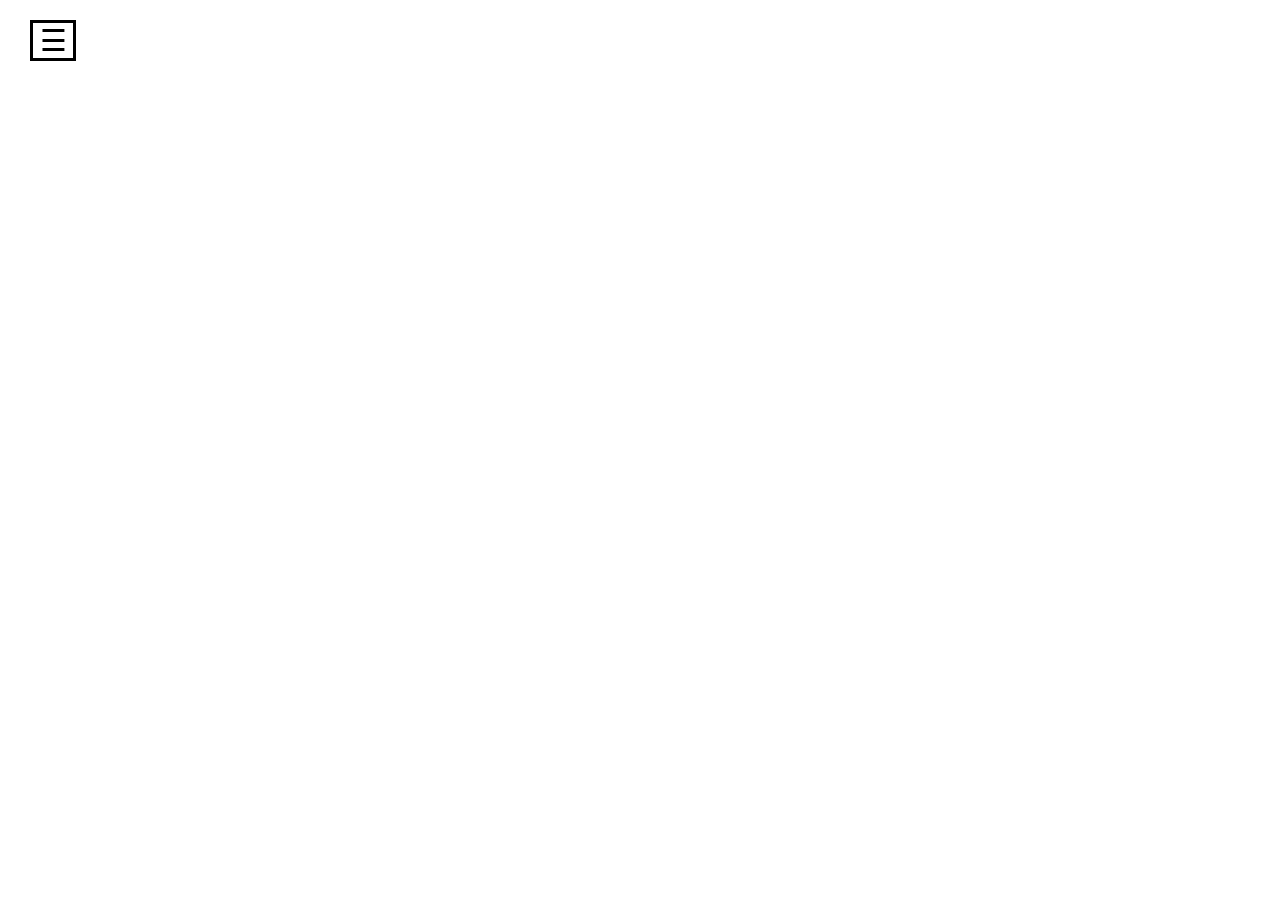
==== index.html @ 1a6fad9c "iconos en index" ====
<!DOCTYPE html>
<html lang="es">
  <head>
    <meta charset="UTF-8">
    <title>Empresa</title> </head>
    <link rel="stylesheet" href="main.css">
  <body>
      
    <div id="sidebar">
      <div class="toggle-btn">
        <span>&#9776</span>
      </div>
      <ul class="menu">
        <li>
          <img src="icons/compania.png" alt="Logo Fazt" class="logo" width="100px" height="100px">
        </li>
        <li class="sub_menu"><img src="icons/hogar.png" class="icon" alt="blog(index)" width="20px" height="20px"><a href="index.html" class="link"> Home</a></li>
        <li class="sub_menu"><img src="icons/acerca-de.png" class="icon" alt="Logo Fazt" width="20px" height="20px"><a class="link"> About</a></li>
        <li class="sub_menu"><img src="icons/atencion-al-cliente.png" class="icon" alt="Logo Fazt" width="20px" height="20px"><a class="link"> Contact</a></li>
        <li class="sub_menu"><img src="icons/paquete.png" class="icon" alt="Logo Fazt" width="20px" height="20px"><a class="link"> Productos</a></li>
      </ul>
    </div>

    <script src="main.js"></script>
  </body>
</html>
---- main.css ----
* {
  margin: 0px;
  padding: 0px;
  text-decoration: none;

}

#sidebar {
  position: fixed;
  width: 200px;
  height: 100%;
  background: #151719;
  left: -200px;
  transition: all 500ms linear;
}

#sidebar.active {
  left: 0px;
}

#sidebar ul li {
  color: rgba(230, 230, 230, .9);
  list-style: none;
  padding: 15px 10px;
  border-bottom: 1px solid rgba(100, 100, 100, .3);
  text-align: center;
}

.logo {
  border-radius: 50%;
  display: block;
  margin: 0 auto; 
}

#sidebar .toggle-btn {
  position: absolute;
  left: 230px;
  top: 20px;
  cursor: pointer;
}

#sidebar .toggle-btn span {
  display: block;
  width: 40px;
  text-align: center;
  font-size: 30px;
  border: 3px solid #000;
}

.icon{
  position: relative;
  top: 4px;
}

.sub_menu{
  list-style: none;
}

.link{
  text-decoration: none;
  padding: 10px;
  position: relative;
}

.link:after{
  content: "";
  width: 0;
  height: 4px;
  background-color: rgb(7, 47, 226);
  position: absolute;
  bottom: 0;
  right: 50%;
  transition: all .5s;
  will-change: width;
}

.link:hover:after{
  width: 100%;
  right: 0;
}

a:visited {
  color: inherit;
}
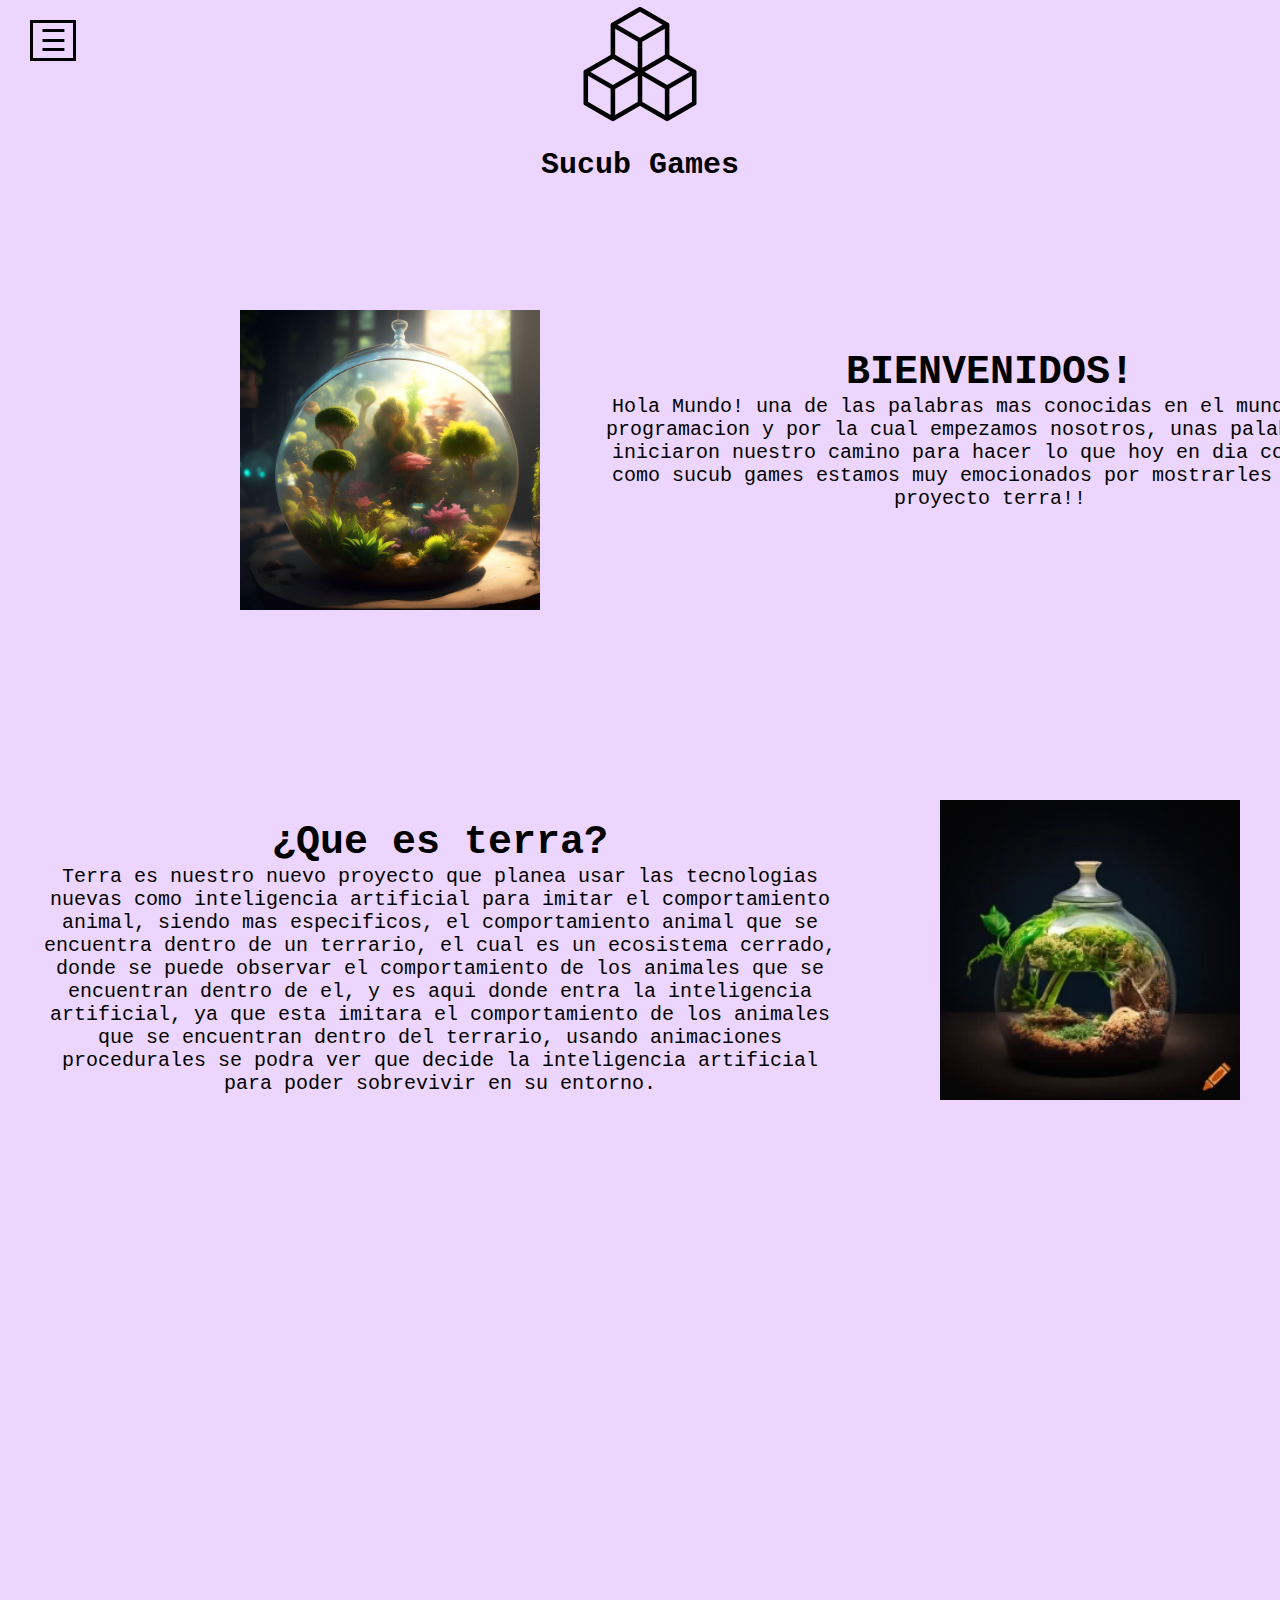
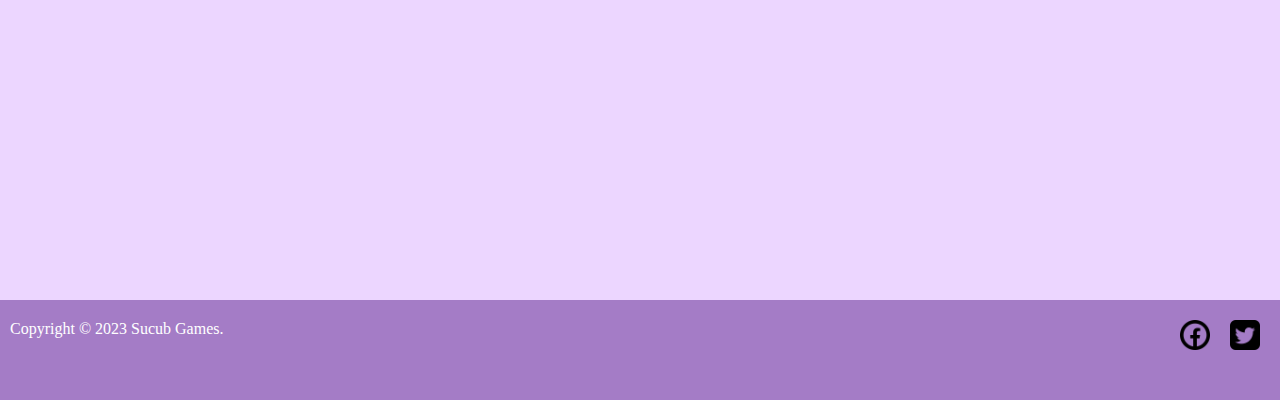
==== commit e2e268cc: "Se han agregado mas imagenes y tambien se empezo la pagina de inicio, aun falta poner mas" ====
--- a/index.html
+++ b/index.html
@@ -2,24 +2,73 @@
 <html lang="es">
   <head>
     <meta charset="UTF-8">
-    <title>Empresa</title> </head>
+	  <link rel="shortcut icon" href="Imagenes/Logo1.png">
+	  <title>Home - Sukub Games</title>
+	  <meta name="viewport" content="width=device-width, initial-scale=1.0">
     <link rel="stylesheet" href="main.css">
   <body>
-      
+
     <div id="sidebar">
       <div class="toggle-btn">
         <span>&#9776</span>
       </div>
       <ul class="menu">
         <li>
-          <img src="icons/compania.png" alt="Logo Fazt" class="logo" width="100px" height="100px">
+          <img src="icons/compania.png" alt="Logo empresa" class="logo" width="100px" height="100px">
         </li>
-        <li class="sub_menu"><img src="icons/hogar.png" class="icon" alt="blog(index)" width="20px" height="20px"><a href="index.html" class="link"> Home</a></li>
-        <li class="sub_menu"><img src="icons/acerca-de.png" class="icon" alt="Logo Fazt" width="20px" height="20px"><a class="link"> About</a></li>
-        <li class="sub_menu"><img src="icons/atencion-al-cliente.png" class="icon" alt="Logo Fazt" width="20px" height="20px"><a class="link"> Contact</a></li>
-        <li class="sub_menu"><img src="icons/paquete.png" class="icon" alt="Logo Fazt" width="20px" height="20px"><a class="link"> Productos</a></li>
+        <li class="sub_menu"><img src="icons/hogar.png" class="icon" alt="Home" width="20px" height="20px"><a href="index.html" class="link"> Home</a></li>
+        <li class="sub_menu"><img src="icons/acerca-de.png" class="icon" alt="about" width="20px" height="20px"><a href="About/About.html" class="link"> About</a></li>
+        <li class="sub_menu"><img src="icons/atencion-al-cliente.png" class="contact" alt="Logo Fazt" width="20px" height="20px"><a class="link"> Contact</a></li>
+        <li class="sub_menu"><img src="icons/paquete.png" class="icon" alt="products" width="20px" height="20px"><a class="link"> Productos</a></li>
       </ul>
     </div>
+
+    <header>
+      <div class = "logo">
+        <img src = "Imagenes/Logo1.png" alt = "Logo" class="Logo">
+      </div>
+  
+      <div class="Text-Logo">
+        <h1 class="text-L">Sucub Games</h1>
+      </div>	
+    </header> 
+
+    <div id="contenido" class="contenido fade-in">    
+      <div id="contenedor" class="contenedor">
+        <img src="Imagenes/foto-game-terra.jpg" alt="game image" class="game-image">
+        <div id="texto-terra">
+          <h1>BIENVENIDOS!</h1>
+          <p>Hola Mundo! una de las palabras mas conocidas en el mundo de la programacion y por la cual empezamos nosotros,
+            unas palabras que iniciaron nuestro camino para hacer lo que hoy en dia conocemos como sucub games
+            estamos muy emocionados por mostrarles nuestro proyecto terra!!</p>
+        </div>
+
+        <img src="Imagenes/terrario animal.png" alt="animal image" class="game-image" id="animal-image">
+
+        <div id="texto-animal">
+            <h1>¿Que es terra?</h1>
+            <p>Terra es nuestro nuevo proyecto que planea usar las tecnologias nuevas como inteligencia artificial para 
+              imitar el comportamiento animal, siendo mas especificos, el comportamiento animal que se encuentra dentro de un terrario,
+              el cual es un ecosistema cerrado, donde se puede observar el comportamiento de los animales que se encuentran dentro de el,
+              y es aqui donde entra la inteligencia artificial, ya que esta imitara el comportamiento de los animales que se encuentran dentro del terrario,
+              usando animaciones procedurales se podra ver que decide la inteligencia artificial para poder sobrevivir en su entorno.
+            </p>
+        </div>
+      
+      </div>
+    </div>
+
+    <footer>
+      <div class="Copy">
+        <p class="Copy-text">Copyright © 2023 Sucub Games.</p>
+      </div>
+  
+      <div class="redes">
+        <a href="https://es-la.facebook.com/" target="_blank"><img src="Imagenes/facebook.png" class="img-redes"></a>
+        <a href="https://twitter.com/" target="_blank"><img src="Imagenes/twitter.png" class="img-redes"></a>
+      </div>
+  
+    </footer>
 
     <script src="main.js"></script>
   </body>
--- a/main.css
+++ b/main.css
@@ -3,6 +3,10 @@
   padding: 0px;
   text-decoration: none;
 
+}
+
+header {
+  background-color: rgb(236, 214, 255);
 }
 
 #sidebar {
@@ -12,6 +16,7 @@
   background: #151719;
   left: -200px;
   transition: all 500ms linear;
+  z-index: 9999;
 }
 
 #sidebar.active {
@@ -66,7 +71,7 @@
   content: "";
   width: 0;
   height: 4px;
-  background-color: rgb(7, 47, 226);
+  background-color: rgb(168, 98, 233);
   position: absolute;
   bottom: 0;
   right: 50%;
@@ -81,4 +86,129 @@
 
 a:visited {
   color: inherit;
-}+}
+
+
+/*==========================================Contenido===================================================*/
+
+#contenido {
+  background-color: rgb(236, 214, 255);
+  font-family: 'Courier New', Courier, monospace;
+  margin: 0;
+  padding: 0;
+}
+
+
+#contenido {
+  display: flex;
+  justify-content: center;
+  height: 200vh;
+  text-align: center;
+}
+header {
+  height: 100px;
+}
+/*====================================logo y texto====================================================== */
+
+
+.Logo{
+  width: 10%;
+  height: auto;
+  justify-content: center;
+}
+.logo{
+  display: flex;
+  justify-content: center;
+  align-items: center;
+}
+.Text-Logo{
+  margin: 20px;
+
+}
+.text-L{
+  font-family: 'Courier New', Courier, monospace;
+  font-size: 30px;
+  text-align: center;
+}
+.about{
+  margin: 20px;
+}
+.text{
+  font-size: 20px;
+  text-align: center;
+  font-family: 'Courier New', Courier, monospace;
+  
+}
+
+/*====================================game image====================================================== */
+
+.game-image{
+  height: 300px;
+}
+
+#animal-image{
+  position: absolute;
+  top: 50%; /* Mueve la imagen hacia abajo en un 50% de la altura del contenedor */
+  left: 0; /* Coloca la imagen en la posición más a la izquierda del contenedor */
+  transform: translate(500px,500px); /* Alinea verticalmente la imagen */
+}
+.contenedor {
+  position: relative;
+  height: 400px; /* Ajusta la altura según tus necesidades */
+  width: 400px; /* Ajusta el ancho según tus necesidades */
+  margin: 0; /* Elimina los márgenes */
+  padding: 0; /* Elimina el relleno */
+}
+
+.contenedor img {
+  display: flex;
+  position: absolute;
+  top: 50%; /* Mueve la imagen hacia abajo en un 50% de la altura del contenedor */
+  left: 0; /* Coloca la imagen en la posición más a la izquierda del contenedor */
+  transform: translate(-200px,10px); /* Alinea verticalmente la imagen */
+}
+
+/*====================================text terra====================================================== */
+
+#texto-terra{
+  font-family: 'Courier New', Courier, monospace;
+  font-size: 20px;
+  transform: translate(150px,250px); 
+  margin: 0px;
+  width: 800px;
+}
+
+#texto-animal{
+  width: 800px;
+  font-family: 'Courier New', Courier, monospace;
+  font-size: 20px;
+  transform: translate(-400px,560px); 
+}
+
+
+/*====================================footer====================================================== */
+
+footer{
+  height: 10vh;
+  background-color: rgb(164, 124, 198);
+  color: #fff;
+  display: flex;
+  justify-content: space-between;
+  padding-left: auto;
+  padding-top: 10px;
+  padding-right: 10px;
+}
+.Copy{
+  display: flex;
+  margin: 10px;
+}
+
+.redes{
+  display: flex;
+
+}
+.img-redes{
+  width: 30px;
+  height: auto;
+  margin: 10px;
+}
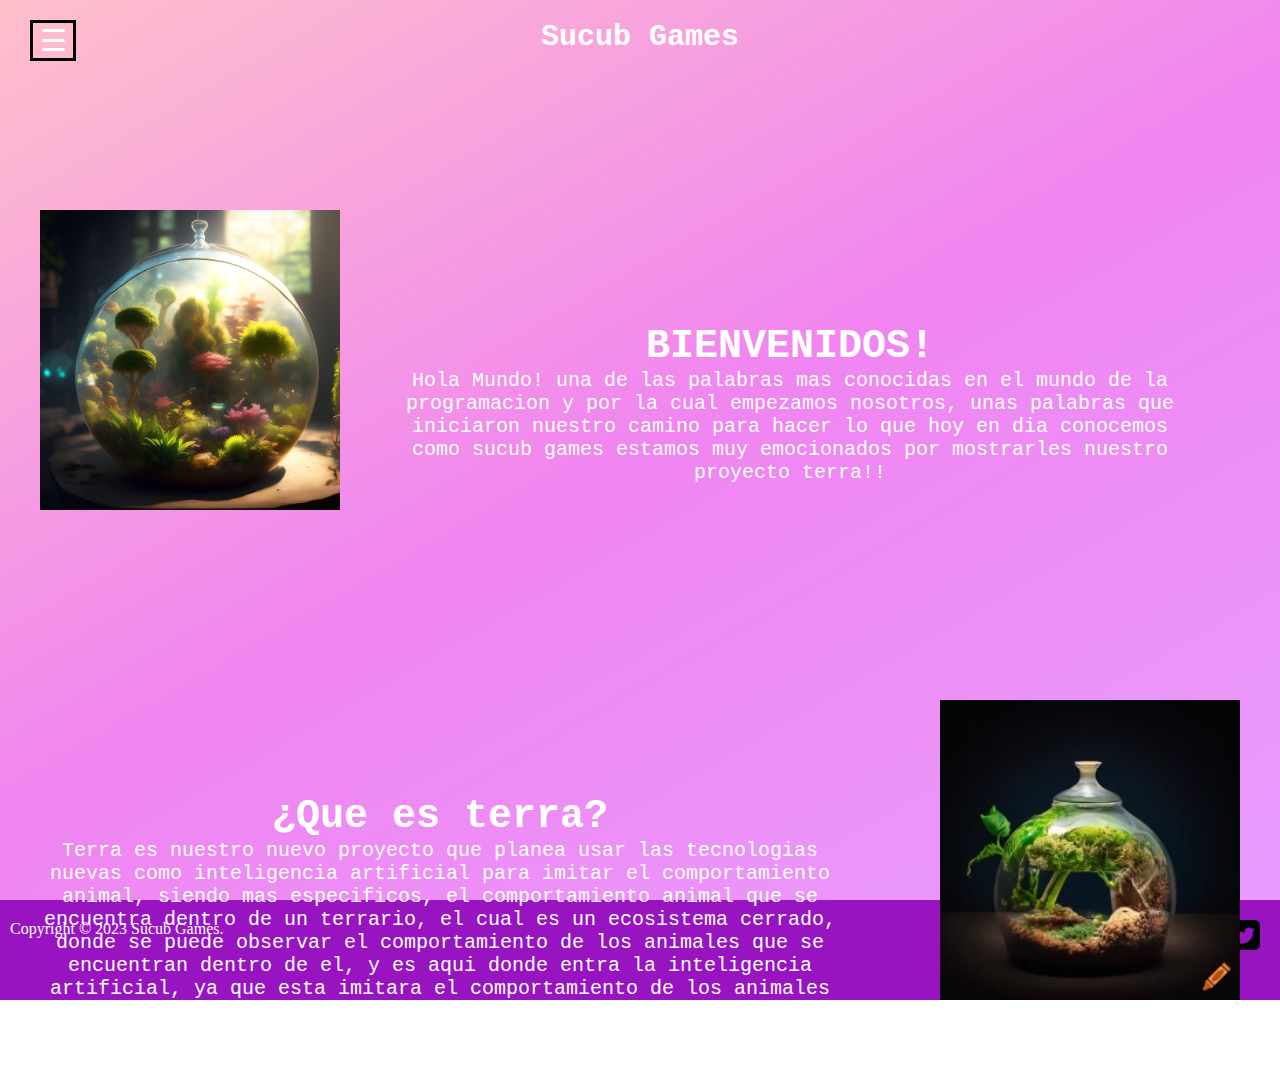
==== commit 1b88cc95: "Se han agregado los productos y se han cambiado colores" ====
--- a/index.html
+++ b/index.html
@@ -14,7 +14,7 @@
       </div>
       <ul class="menu">
         <li>
-          <img src="icons/compania.png" alt="Logo empresa" class="logo" width="100px" height="100px">
+          <img src="icons/Logo_alternativo.png" alt="Logo empresa" class="logo" width="100px" height="100px">
         </li>
         <li class="sub_menu"><img src="icons/hogar.png" class="icon" alt="Home" width="20px" height="20px"><a href="index.html" class="link"> Home</a></li>
         <li class="sub_menu"><img src="icons/acerca-de.png" class="icon" alt="about" width="20px" height="20px"><a href="About/About.html" class="link"> About</a></li>
@@ -23,18 +23,19 @@
       </ul>
     </div>
 
-    <header>
-      <div class = "logo">
-        <img src = "Imagenes/Logo1.png" alt = "Logo" class="Logo">
-      </div>
-  
-      <div class="Text-Logo">
-        <h1 class="text-L">Sucub Games</h1>
-      </div>	
-    </header> 
-
     <div id="contenido" class="contenido fade-in">    
       <div id="contenedor" class="contenedor">
+
+        <div class = "logo">
+          <img src = "Imagenes/Logo1.png" alt = "Logo" class="Logo">
+        </div>
+    
+        <div class="Text-Logo">
+          <h1 class="text-L">Sucub Games</h1>
+        </div>	
+
+
+
         <img src="Imagenes/foto-game-terra.jpg" alt="game image" class="game-image">
         <div id="texto-terra">
           <h1>BIENVENIDOS!</h1>
--- a/main.css
+++ b/main.css
@@ -2,11 +2,19 @@
   margin: 0px;
   padding: 0px;
   text-decoration: none;
+  color: white;
 
 }
 
 header {
-  background-color: rgb(236, 214, 255);
+  /*background-color: rgb(236, 214, 255);*/
+  background-image: linear-gradient(
+    150deg,
+    pink,
+    purple,
+    rgb(66, 19, 183)
+
+  );
 }
 
 #sidebar {
@@ -92,7 +100,14 @@
 /*==========================================Contenido===================================================*/
 
 #contenido {
-  background-color: rgb(236, 214, 255);
+  /*background-color: rgb(236, 214, 255);*/
+  background-image: linear-gradient(
+    150deg,
+    pink,
+    rgb(240, 133, 240),
+    rgb(232, 156, 255)
+
+  );
   font-family: 'Courier New', Courier, monospace;
   margin: 0;
   padding: 0;
@@ -102,7 +117,7 @@
 #contenido {
   display: flex;
   justify-content: center;
-  height: 200vh;
+  height: 100vh;
   text-align: center;
 }
 header {
@@ -165,7 +180,7 @@
   position: absolute;
   top: 50%; /* Mueve la imagen hacia abajo en un 50% de la altura del contenedor */
   left: 0; /* Coloca la imagen en la posición más a la izquierda del contenedor */
-  transform: translate(-200px,10px); /* Alinea verticalmente la imagen */
+  transform: translate(-400px,10px); /* Alinea verticalmente la imagen */
 }
 
 /*====================================text terra====================================================== */
@@ -173,7 +188,7 @@
 #texto-terra{
   font-family: 'Courier New', Courier, monospace;
   font-size: 20px;
-  transform: translate(150px,250px); 
+  transform: translate(-50px,250px); 
   margin: 0px;
   width: 800px;
 }
@@ -190,7 +205,7 @@
 
 footer{
   height: 10vh;
-  background-color: rgb(164, 124, 198);
+  background-color:rgb(152, 20, 192);
   color: #fff;
   display: flex;
   justify-content: space-between;
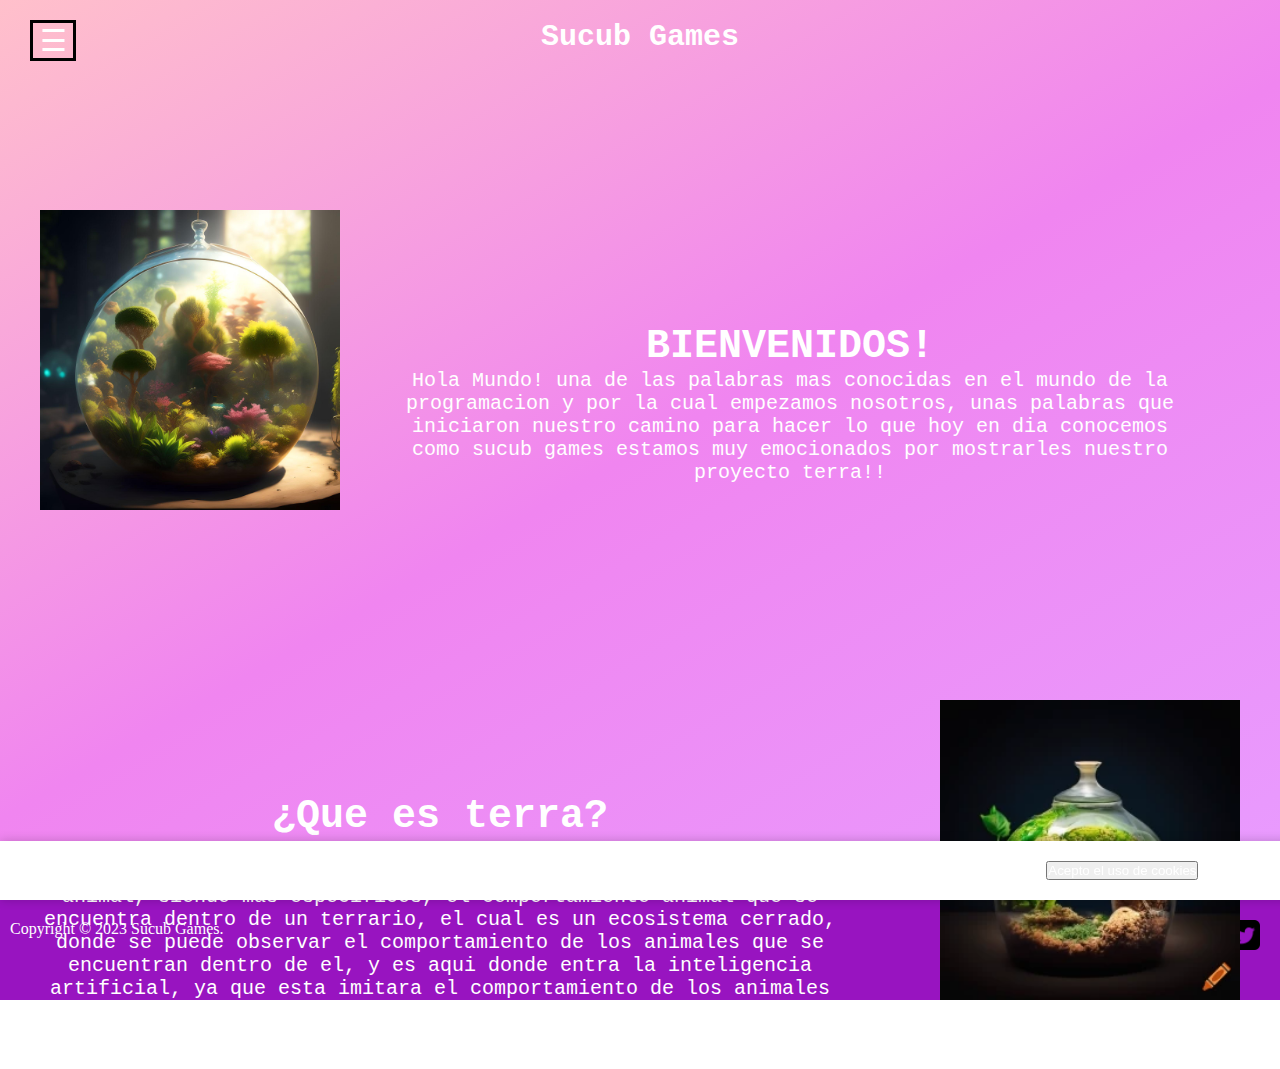
==== commit 6212725a: "Add files via upload" ====
--- a/index.html
+++ b/index.html
@@ -1,76 +1,134 @@
+<!--
+<script>
+	
+  localStorage.acceptCookies = 'false';
+  
+</script>
+-->
 <!DOCTYPE html>
 <html lang="es">
-  <head>
-    <meta charset="UTF-8">
-	  <link rel="shortcut icon" href="Imagenes/Logo1.png">
-	  <title>Home - Sukub Games</title>
-	  <meta name="viewport" content="width=device-width, initial-scale=1.0">
-    <link rel="stylesheet" href="main.css">
-  <body>
 
-    <div id="sidebar">
-      <div class="toggle-btn">
-        <span>&#9776</span>
+<head>
+  <script src="https://ajax.googleapis.com/ajax/libs/jquery/3.3.1/jquery.min.js"></script>
+  <meta charset="UTF-8">
+  <link rel="shortcut icon" href="Imagenes/Logo1.png">
+  <title>Home - Sukub Games</title>
+  <meta name="viewport" content="width=device-width, initial-scale=1.0">
+  <link rel="stylesheet" href="main.css">
+
+<body>
+  <div id="div-cookies" style="display: none;">
+		Necesitamos usar cookies para que funcione todo, si permanece aquí acepta su uso, más información en
+		<a hreflang="es" href="Aviso_Legal.html">Aviso Legal</a>
+		y la
+		<a hreflang="es" href="Aviso_Legal.html">Política de Privacidad</a>.
+		<button type="button" class="btn btn-sm btn-primary" onclick="acceptCookies()">
+		Acepto el uso de cookies
+		</button>
+	</div>	
+
+  <div id="sidebar">
+    <div class="toggle-btn">
+      <span>&#9776</span>
+    </div>
+    <ul class="menu">
+      <li>
+        <img src="icons/Logo_alternativo.png" alt="Logo empresa" class="logo" width="100px" height="100px">
+      </li>
+      <li class="sub_menu"><img src="icons/hogar.png" class="icon" alt="Home" width="20px" height="20px"><a
+          href="index.html" class="link"> Home</a></li>
+      <li class="sub_menu"><img src="icons/acerca-de.png" class="icon" alt="about" width="20px" height="20px"><a
+          href="About/About.html" class="link"> About</a></li>
+      <li class="sub_menu"><img src="icons/atencion-al-cliente.png" class="contact" alt="Logo Fazt" width="20px"
+          height="20px"><a class="link"> Contact</a></li>
+      <li class="sub_menu"><img src="icons/paquete.png" class="icon" alt="products" width="20px" height="20px"><a
+          href="Productos/Productos.html" class="link"> Product</a></li>
+      <li class="sub_menu"><img src="icons/comunicar.png" class="icon" alt="products" width="20px" height="20px"><a
+          href="Servicio_cliente/Servicio.html" class="link"> Customer service</a></li>
+    </ul>
+  </div>
+
+  <div id="contenido" class="contenido fade-in">
+    <div id="contenedor" class="contenedor">
+
+      <div class="logo">
+        <img src="Imagenes/Logo1.png" alt="Logo" class="Logo">
       </div>
-      <ul class="menu">
-        <li>
-          <img src="icons/Logo_alternativo.png" alt="Logo empresa" class="logo" width="100px" height="100px">
-        </li>
-        <li class="sub_menu"><img src="icons/hogar.png" class="icon" alt="Home" width="20px" height="20px"><a href="index.html" class="link"> Home</a></li>
-        <li class="sub_menu"><img src="icons/acerca-de.png" class="icon" alt="about" width="20px" height="20px"><a href="About/About.html" class="link"> About</a></li>
-        <li class="sub_menu"><img src="icons/atencion-al-cliente.png" class="contact" alt="Logo Fazt" width="20px" height="20px"><a class="link"> Contact</a></li>
-        <li class="sub_menu"><img src="icons/paquete.png" class="icon" alt="products" width="20px" height="20px"><a class="link"> Productos</a></li>
-      </ul>
-    </div>
 
-    <div id="contenido" class="contenido fade-in">    
-      <div id="contenedor" class="contenedor">
-
-        <div class = "logo">
-          <img src = "Imagenes/Logo1.png" alt = "Logo" class="Logo">
-        </div>
-    
-        <div class="Text-Logo">
-          <h1 class="text-L">Sucub Games</h1>
-        </div>	
+      <div class="Text-Logo">
+        <h1 class="text-L">Sucub Games</h1>
+      </div>
 
 
 
-        <img src="Imagenes/foto-game-terra.jpg" alt="game image" class="game-image">
-        <div id="texto-terra">
-          <h1>BIENVENIDOS!</h1>
-          <p>Hola Mundo! una de las palabras mas conocidas en el mundo de la programacion y por la cual empezamos nosotros,
-            unas palabras que iniciaron nuestro camino para hacer lo que hoy en dia conocemos como sucub games
-            estamos muy emocionados por mostrarles nuestro proyecto terra!!</p>
-        </div>
+      <img src="Imagenes/foto-game-terra.jpg" alt="game image" class="game-image">
+      <div id="texto-terra">
+        <h1>BIENVENIDOS!</h1>
+        <p>Hola Mundo! una de las palabras mas conocidas en el mundo de la programacion y por la cual empezamos
+          nosotros,
+          unas palabras que iniciaron nuestro camino para hacer lo que hoy en dia conocemos como sucub games
+          estamos muy emocionados por mostrarles nuestro proyecto terra!!</p>
+      </div>
 
-        <img src="Imagenes/terrario animal.png" alt="animal image" class="game-image" id="animal-image">
+      <img src="Imagenes/terrario animal.png" alt="animal image" class="game-image" id="animal-image">
 
-        <div id="texto-animal">
-            <h1>¿Que es terra?</h1>
-            <p>Terra es nuestro nuevo proyecto que planea usar las tecnologias nuevas como inteligencia artificial para 
-              imitar el comportamiento animal, siendo mas especificos, el comportamiento animal que se encuentra dentro de un terrario,
-              el cual es un ecosistema cerrado, donde se puede observar el comportamiento de los animales que se encuentran dentro de el,
-              y es aqui donde entra la inteligencia artificial, ya que esta imitara el comportamiento de los animales que se encuentran dentro del terrario,
-              usando animaciones procedurales se podra ver que decide la inteligencia artificial para poder sobrevivir en su entorno.
-            </p>
-        </div>
-      
+      <div id="texto-animal">
+        <h1>¿Que es terra?</h1>
+        <p>Terra es nuestro nuevo proyecto que planea usar las tecnologias nuevas como inteligencia artificial para
+          imitar el comportamiento animal, siendo mas especificos, el comportamiento animal que se encuentra dentro de
+          un terrario,
+          el cual es un ecosistema cerrado, donde se puede observar el comportamiento de los animales que se encuentran
+          dentro de el,
+          y es aqui donde entra la inteligencia artificial, ya que esta imitara el comportamiento de los animales que se
+          encuentran dentro del terrario,
+          usando animaciones procedurales se podra ver que decide la inteligencia artificial para poder sobrevivir en su
+          entorno.
+        </p>
       </div>
+
+    </div>
+  </div>
+
+  <footer>
+    <div class="Copy">
+      <p class="Copy-text">Copyright © 2023 Sucub Games.</p>
     </div>
 
-    <footer>
-      <div class="Copy">
-        <p class="Copy-text">Copyright © 2023 Sucub Games.</p>
-      </div>
-  
-      <div class="redes">
-        <a href="https://es-la.facebook.com/" target="_blank"><img src="Imagenes/facebook.png" class="img-redes"></a>
-        <a href="https://twitter.com/" target="_blank"><img src="Imagenes/twitter.png" class="img-redes"></a>
-      </div>
-  
-    </footer>
+    <div class="redes">
+      <a href="https://es-la.facebook.com/" target="_blank"><img src="Imagenes/facebook.png" class="img-redes"></a>
+      <a href="https://twitter.com/" target="_blank"><img src="Imagenes/twitter.png" class="img-redes"></a>
+    </div>
 
-    <script src="main.js"></script>
-  </body>
-</html>
+  </footer>
+
+  <div id="div-cookies" style="display: none;">
+		Necesitamos usar cookies para que funcione todo, si permanece aquí acepta su uso, más información en
+		<a hreflang="es" href="/info/aviso-legal">Aviso Legal</a>
+		y la
+		<a hreflang="es" href="/info/politica-de-privacidad">Política de Privacidad</a>.
+		<button type="button" class="btn btn-sm btn-primary" onclick="acceptCookies()">
+			Acepto el uso de cookies
+		</button>
+	</div>
+	<!--<script src="main_About.js"></script>-->
+	
+	<script>
+		function checkAcceptCookies() {
+			if (localStorage.acceptCookies == 'true') {} else {
+				$('#div-cookies').show();
+			}
+		}
+		
+		function acceptCookies() {
+			localStorage.acceptCookies = 'true';
+			$('#div-cookies').hide();
+		}
+		$(document).ready(function() {
+			checkAcceptCookies();
+		});
+	</script>
+
+  <script src="main.js"></script>
+</body>
+
+</html>--- a/main.css
+++ b/main.css
@@ -8,13 +8,10 @@
 
 header {
   /*background-color: rgb(236, 214, 255);*/
-  background-image: linear-gradient(
-    150deg,
-    pink,
-    purple,
-    rgb(66, 19, 183)
-
-  );
+  background-image: linear-gradient(150deg,
+      pink,
+      purple,
+      rgb(66, 19, 183));
 }
 
 #sidebar {
@@ -42,7 +39,7 @@
 .logo {
   border-radius: 50%;
   display: block;
-  margin: 0 auto; 
+  margin: 0 auto;
 }
 
 #sidebar .toggle-btn {
@@ -60,22 +57,22 @@
   border: 3px solid #000;
 }
 
-.icon{
+.icon {
   position: relative;
   top: 4px;
 }
 
-.sub_menu{
+.sub_menu {
   list-style: none;
 }
 
-.link{
+.link {
   text-decoration: none;
   padding: 10px;
   position: relative;
 }
 
-.link:after{
+.link:after {
   content: "";
   width: 0;
   height: 4px;
@@ -87,7 +84,7 @@
   will-change: width;
 }
 
-.link:hover:after{
+.link:hover:after {
   width: 100%;
   right: 0;
 }
@@ -101,13 +98,10 @@
 
 #contenido {
   /*background-color: rgb(236, 214, 255);*/
-  background-image: linear-gradient(
-    150deg,
-    pink,
-    rgb(240, 133, 240),
-    rgb(232, 156, 255)
-
-  );
+  background-image: linear-gradient(150deg,
+      pink,
+      rgb(240, 133, 240),
+      rgb(232, 156, 255));
   font-family: 'Courier New', Courier, monospace;
   margin: 0;
   padding: 0;
@@ -120,92 +114,110 @@
   height: 100vh;
   text-align: center;
 }
+
 header {
   height: 100px;
 }
+
 /*====================================logo y texto====================================================== */
 
 
-.Logo{
+.Logo {
   width: 10%;
   height: auto;
   justify-content: center;
 }
-.logo{
+
+.logo {
   display: flex;
   justify-content: center;
   align-items: center;
 }
-.Text-Logo{
+
+.Text-Logo {
   margin: 20px;
 
 }
-.text-L{
+
+.text-L {
   font-family: 'Courier New', Courier, monospace;
   font-size: 30px;
   text-align: center;
 }
-.about{
+
+.about {
   margin: 20px;
 }
-.text{
+
+.text {
   font-size: 20px;
   text-align: center;
   font-family: 'Courier New', Courier, monospace;
-  
+
 }
 
 /*====================================game image====================================================== */
 
-.game-image{
+.game-image {
   height: 300px;
 }
 
-#animal-image{
-  position: absolute;
-  top: 50%; /* Mueve la imagen hacia abajo en un 50% de la altura del contenedor */
-  left: 0; /* Coloca la imagen en la posición más a la izquierda del contenedor */
-  transform: translate(500px,500px); /* Alinea verticalmente la imagen */
-}
+#animal-image {
+  position: absolute;
+  top: 50%;
+  /* Mueve la imagen hacia abajo en un 50% de la altura del contenedor */
+  left: 0;
+  /* Coloca la imagen en la posición más a la izquierda del contenedor */
+  transform: translate(500px, 500px);
+  /* Alinea verticalmente la imagen */
+}
+
 .contenedor {
   position: relative;
-  height: 400px; /* Ajusta la altura según tus necesidades */
-  width: 400px; /* Ajusta el ancho según tus necesidades */
-  margin: 0; /* Elimina los márgenes */
-  padding: 0; /* Elimina el relleno */
+  height: 400px;
+  /* Ajusta la altura según tus necesidades */
+  width: 400px;
+  /* Ajusta el ancho según tus necesidades */
+  margin: 0;
+  /* Elimina los márgenes */
+  padding: 0;
+  /* Elimina el relleno */
 }
 
 .contenedor img {
   display: flex;
   position: absolute;
-  top: 50%; /* Mueve la imagen hacia abajo en un 50% de la altura del contenedor */
-  left: 0; /* Coloca la imagen en la posición más a la izquierda del contenedor */
-  transform: translate(-400px,10px); /* Alinea verticalmente la imagen */
+  top: 50%;
+  /* Mueve la imagen hacia abajo en un 50% de la altura del contenedor */
+  left: 0;
+  /* Coloca la imagen en la posición más a la izquierda del contenedor */
+  transform: translate(-400px, 10px);
+  /* Alinea verticalmente la imagen */
 }
 
 /*====================================text terra====================================================== */
 
-#texto-terra{
+#texto-terra {
   font-family: 'Courier New', Courier, monospace;
   font-size: 20px;
-  transform: translate(-50px,250px); 
+  transform: translate(-50px, 250px);
   margin: 0px;
   width: 800px;
 }
 
-#texto-animal{
+#texto-animal {
   width: 800px;
   font-family: 'Courier New', Courier, monospace;
   font-size: 20px;
-  transform: translate(-400px,560px); 
+  transform: translate(-400px, 560px);
 }
 
 
 /*====================================footer====================================================== */
 
-footer{
+footer {
   height: 10vh;
-  background-color:rgb(152, 20, 192);
+  background-color: rgb(152, 20, 192);
   color: #fff;
   display: flex;
   justify-content: space-between;
@@ -213,17 +225,35 @@
   padding-top: 10px;
   padding-right: 10px;
 }
-.Copy{
+
+.Copy {
   display: flex;
   margin: 10px;
 }
 
-.redes{
-  display: flex;
-
-}
-.img-redes{
+.redes {
+  display: flex;
+
+}
+
+.img-redes {
   width: 30px;
   height: auto;
   margin: 10px;
 }
+
+#div-cookies {
+  position: fixed;
+  bottom: 0;
+  left: 0;
+  width: 100%;
+  background-color: #ffffff;
+  box-shadow: 0px 0px 10px rgba(0, 0, 0, 0.2);
+  padding: 20px;
+  text-align: center;
+  z-index: 10000000;
+}
+
+#div-cookies p {
+  font-size: 16px;
+}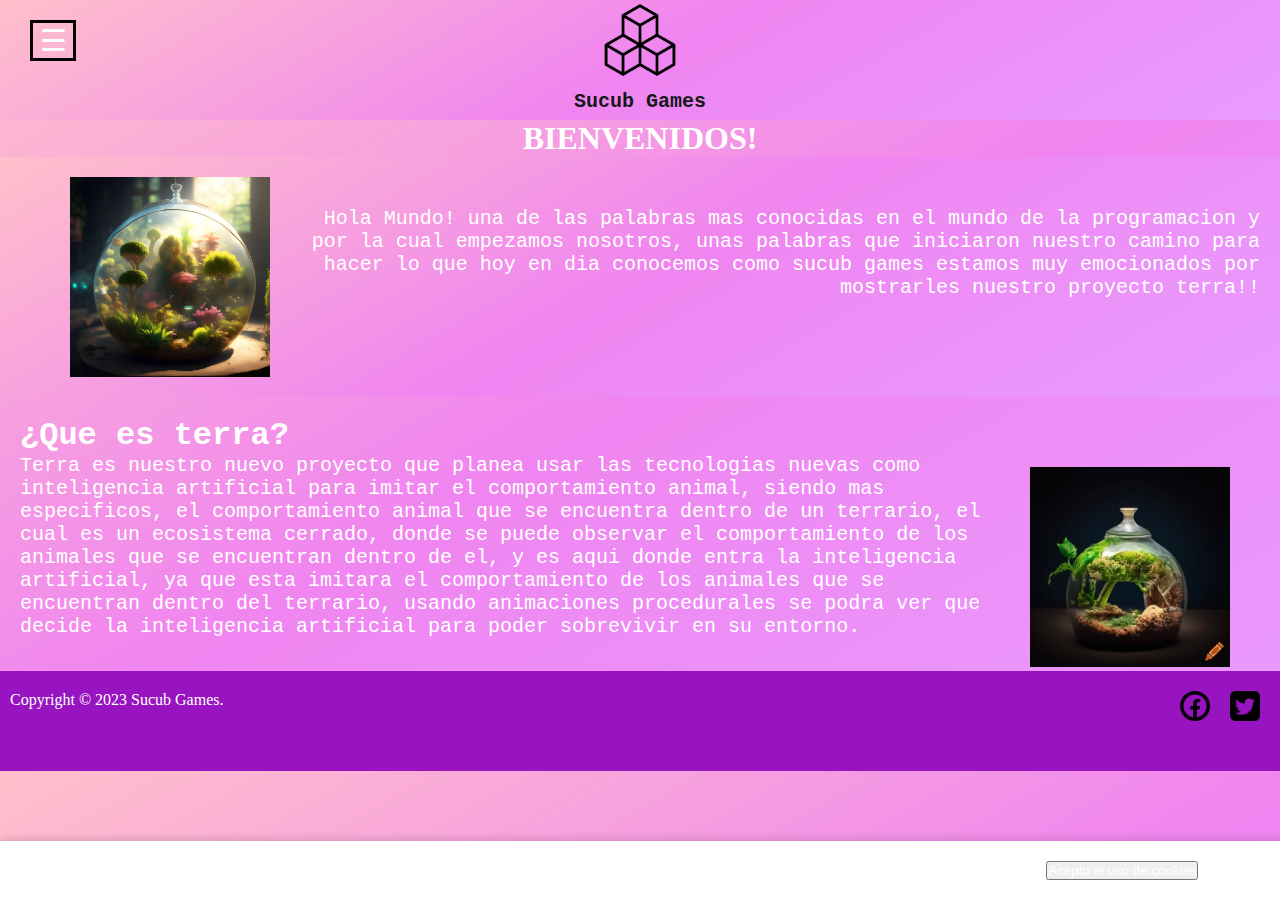
==== commit a3abf56b: "Add files via upload" ====
--- a/index.html
+++ b/index.html
@@ -1,134 +1,150 @@
-<!--
-<script>
-	
-  localStorage.acceptCookies = 'false';
-  
-</script>
--->
-<!DOCTYPE html>
-<html lang="es">
-
-<head>
-  <script src="https://ajax.googleapis.com/ajax/libs/jquery/3.3.1/jquery.min.js"></script>
-  <meta charset="UTF-8">
-  <link rel="shortcut icon" href="Imagenes/Logo1.png">
-  <title>Home - Sukub Games</title>
-  <meta name="viewport" content="width=device-width, initial-scale=1.0">
-  <link rel="stylesheet" href="main.css">
-
-<body>
-  <div id="div-cookies" style="display: none;">
-		Necesitamos usar cookies para que funcione todo, si permanece aquí acepta su uso, más información en
-		<a hreflang="es" href="Aviso_Legal.html">Aviso Legal</a>
-		y la
-		<a hreflang="es" href="Aviso_Legal.html">Política de Privacidad</a>.
-		<button type="button" class="btn btn-sm btn-primary" onclick="acceptCookies()">
-		Acepto el uso de cookies
-		</button>
-	</div>	
-
-  <div id="sidebar">
-    <div class="toggle-btn">
-      <span>&#9776</span>
-    </div>
-    <ul class="menu">
-      <li>
-        <img src="icons/Logo_alternativo.png" alt="Logo empresa" class="logo" width="100px" height="100px">
-      </li>
-      <li class="sub_menu"><img src="icons/hogar.png" class="icon" alt="Home" width="20px" height="20px"><a
-          href="index.html" class="link"> Home</a></li>
-      <li class="sub_menu"><img src="icons/acerca-de.png" class="icon" alt="about" width="20px" height="20px"><a
-          href="About/About.html" class="link"> About</a></li>
-      <li class="sub_menu"><img src="icons/atencion-al-cliente.png" class="contact" alt="Logo Fazt" width="20px"
-          height="20px"><a class="link"> Contact</a></li>
-      <li class="sub_menu"><img src="icons/paquete.png" class="icon" alt="products" width="20px" height="20px"><a
-          href="Productos/Productos.html" class="link"> Product</a></li>
-      <li class="sub_menu"><img src="icons/comunicar.png" class="icon" alt="products" width="20px" height="20px"><a
-          href="Servicio_cliente/Servicio.html" class="link"> Customer service</a></li>
-    </ul>
-  </div>
-
-  <div id="contenido" class="contenido fade-in">
-    <div id="contenedor" class="contenedor">
-
-      <div class="logo">
-        <img src="Imagenes/Logo1.png" alt="Logo" class="Logo">
-      </div>
-
-      <div class="Text-Logo">
-        <h1 class="text-L">Sucub Games</h1>
-      </div>
-
-
-
-      <img src="Imagenes/foto-game-terra.jpg" alt="game image" class="game-image">
-      <div id="texto-terra">
-        <h1>BIENVENIDOS!</h1>
-        <p>Hola Mundo! una de las palabras mas conocidas en el mundo de la programacion y por la cual empezamos
-          nosotros,
-          unas palabras que iniciaron nuestro camino para hacer lo que hoy en dia conocemos como sucub games
-          estamos muy emocionados por mostrarles nuestro proyecto terra!!</p>
-      </div>
-
-      <img src="Imagenes/terrario animal.png" alt="animal image" class="game-image" id="animal-image">
-
-      <div id="texto-animal">
-        <h1>¿Que es terra?</h1>
-        <p>Terra es nuestro nuevo proyecto que planea usar las tecnologias nuevas como inteligencia artificial para
-          imitar el comportamiento animal, siendo mas especificos, el comportamiento animal que se encuentra dentro de
-          un terrario,
-          el cual es un ecosistema cerrado, donde se puede observar el comportamiento de los animales que se encuentran
-          dentro de el,
-          y es aqui donde entra la inteligencia artificial, ya que esta imitara el comportamiento de los animales que se
-          encuentran dentro del terrario,
-          usando animaciones procedurales se podra ver que decide la inteligencia artificial para poder sobrevivir en su
-          entorno.
-        </p>
-      </div>
-
-    </div>
-  </div>
-
-  <footer>
-    <div class="Copy">
-      <p class="Copy-text">Copyright © 2023 Sucub Games.</p>
-    </div>
-
-    <div class="redes">
-      <a href="https://es-la.facebook.com/" target="_blank"><img src="Imagenes/facebook.png" class="img-redes"></a>
-      <a href="https://twitter.com/" target="_blank"><img src="Imagenes/twitter.png" class="img-redes"></a>
-    </div>
-
-  </footer>
-
-  <div id="div-cookies" style="display: none;">
-		Necesitamos usar cookies para que funcione todo, si permanece aquí acepta su uso, más información en
-		<a hreflang="es" href="/info/aviso-legal">Aviso Legal</a>
-		y la
-		<a hreflang="es" href="/info/politica-de-privacidad">Política de Privacidad</a>.
-		<button type="button" class="btn btn-sm btn-primary" onclick="acceptCookies()">
-			Acepto el uso de cookies
-		</button>
-	</div>
-	<!--<script src="main_About.js"></script>-->
-	
-	<script>
-		function checkAcceptCookies() {
-			if (localStorage.acceptCookies == 'true') {} else {
-				$('#div-cookies').show();
-			}
-		}
-		
-		function acceptCookies() {
-			localStorage.acceptCookies = 'true';
-			$('#div-cookies').hide();
-		}
-		$(document).ready(function() {
-			checkAcceptCookies();
-		});
-	</script>
-
-  <script src="main.js"></script>
-</body>
-
+<!--
+<script>
+	
+  localStorage.acceptCookies = 'false';
+  
+</script>
+-->
+<!DOCTYPE html>
+<html lang="es">
+
+<head>
+  <script src="https://ajax.googleapis.com/ajax/libs/jquery/3.3.1/jquery.min.js"></script>
+  <meta charset="UTF-8">
+  <link rel="shortcut icon" href="Imagenes/Logo1.png">
+  <title>Home - Sukub Games</title>
+  <meta name="viewport" content="width=device-width, initial-scale=1.0">
+  <link rel="stylesheet" href="main.css">
+</head>
+
+<body>
+  <div id="div-cookies" style="display: none;">
+		Necesitamos usar cookies para que funcione todo, si permanece aquí acepta su uso, más información en
+		<a hreflang="es" href="Aviso_Legal.html">Aviso Legal</a>
+		y la
+		<a hreflang="es" href="Aviso_Legal.html">Política de Privacidad</a>.
+		<button type="button" class="btn btn-sm btn-primary" onclick="acceptCookies()">
+		Acepto el uso de cookies
+		</button>
+	</div>	
+
+  <div id="sidebar">
+    <div class="toggle-btn">
+      <span>&#9776</span>
+    </div>
+    <ul class="menu">
+      <li>
+        <img src="icons/Logo_alternativo.png" alt="Logo empresa" class="logo" width="100px" height="100px">
+      </li>
+      <li class="sub_menu"><img src="icons/hogar.png" class="icon" alt="Home" width="20px" height="20px"><a
+          href="index.html" class="link"> Home</a></li>
+      <li class="sub_menu"><img src="icons/acerca-de.png" class="icon" alt="about" width="20px" height="20px"><a
+          href="About/About.html" class="link"> About</a></li>
+      <li class="sub_menu"><img src="icons/atencion-al-cliente.png" class="contact" alt="Logo Fazt" width="20px"
+          height="20px"><a class="link"> Contact</a></li>
+      <li class="sub_menu"><img src="icons/paquete.png" class="icon" alt="products" width="20px" height="20px"><a
+          href="Productos/Productos.html" class="link"> Product</a></li>
+      <li class="sub_menu"><img src="icons/comunicar.png" class="icon" alt="products" width="20px" height="20px"><a
+          href="Servicio_cliente/Servicio.html" class="link"> Customer service</a></li>
+    </ul>
+  </div>
+	<header>
+		<div class = "logo">
+			<img src = "Imagenes/Logo1.png" alt = "Logo" class="Logo">
+		</div>
+
+		<div class="Text-Logo">
+			<h1 class="text-L">Sucub Games</h1>
+		</div>	
+	</header>
+  <div class="bienvenida">
+    <h1 class="bienvenida-letra">BIENVENIDOS!</h1>
+  </div>
+
+  <div id="contenido" >
+   
+
+ 
+      <div class="contenedor-terra">
+        <img src="Imagenes/foto-game-terra.jpg" alt="game image" class="game-image">
+      </div>
+      <div class="texto-terra">
+        
+        <p class="texto-terra-letra">Hola Mundo! una de las palabras mas conocidas en el mundo de la programacion y por la cual empezamos
+          nosotros,
+          unas palabras que iniciaron nuestro camino para hacer lo que hoy en dia conocemos como sucub games
+          estamos muy emocionados por mostrarles nuestro proyecto terra!!</p>
+      </div>
+  </div>
+  <div class="article2">
+    <div id="texto-animal">
+      <h1 class="texto-animal-titulo">¿Que es terra?</h1>
+      <p class="texto-animal-letra">Terra es nuestro nuevo proyecto que planea usar las tecnologias nuevas como inteligencia artificial para
+        imitar el comportamiento animal, siendo mas especificos, el comportamiento animal que se encuentra dentro de
+        un terrario,
+        el cual es un ecosistema cerrado, donde se puede observar el comportamiento de los animales que se encuentran
+        dentro de el,
+        y es aqui donde entra la inteligencia artificial, ya que esta imitara el comportamiento de los animales que se
+        encuentran dentro del terrario,
+        usando animaciones procedurales se podra ver que decide la inteligencia artificial para poder sobrevivir en su
+        entorno.
+      </p>
+  </div>
+    <div class="contenedor-animal">
+      <img src="Imagenes/terrario animal.png" alt="animal image" class="game-image" id="animal-image">
+    </div>
+
+
+  </div>
+
+<!--
+      
+      </div>-->
+
+
+   
+
+
+  <footer>
+    <div class="Copy">
+      <p class="Copy-text">Copyright © 2023 Sucub Games.</p>
+    </div>
+
+    <div class="redes">
+      <a href="https://es-la.facebook.com/" target="_blank"><img src="Imagenes/facebook.png" class="img-redes"></a>
+      <a href="https://twitter.com/" target="_blank"><img src="Imagenes/twitter.png" class="img-redes"></a>
+    </div>
+
+  </footer>
+
+  <div id="div-cookies" style="display: none;">
+		Necesitamos usar cookies para que funcione todo, si permanece aquí acepta su uso, más información en
+		<a hreflang="es" href="/info/aviso-legal">Aviso Legal</a>
+		y la
+		<a hreflang="es" href="/info/politica-de-privacidad">Política de Privacidad</a>.
+		<button type="button" class="btn btn-sm btn-primary" onclick="acceptCookies()">
+			Acepto el uso de cookies
+		</button>
+	</div>
+	<!--<script src="main_About.js"></script>-->
+	
+	<script>
+		function checkAcceptCookies() {
+			if (localStorage.acceptCookies == 'true') {} else {
+				$('#div-cookies').show();
+			}
+		}
+		
+		function acceptCookies() {
+			localStorage.acceptCookies = 'true';
+			$('#div-cookies').hide();
+		}
+		$(document).ready(function() {
+			checkAcceptCookies();
+		});
+	</script>
+
+  <script src="main.js"></script>
+</body>
+
 </html>--- a/main.css
+++ b/main.css
@@ -1,259 +1,320 @@
-* {
-  margin: 0px;
-  padding: 0px;
-  text-decoration: none;
-  color: white;
-
-}
-
-header {
-  /*background-color: rgb(236, 214, 255);*/
-  background-image: linear-gradient(150deg,
-      pink,
-      purple,
-      rgb(66, 19, 183));
-}
-
-#sidebar {
-  position: fixed;
-  width: 200px;
-  height: 100%;
-  background: #151719;
-  left: -200px;
-  transition: all 500ms linear;
-  z-index: 9999;
-}
-
-#sidebar.active {
-  left: 0px;
-}
-
-#sidebar ul li {
-  color: rgba(230, 230, 230, .9);
-  list-style: none;
-  padding: 15px 10px;
-  border-bottom: 1px solid rgba(100, 100, 100, .3);
-  text-align: center;
-}
-
-.logo {
-  border-radius: 50%;
-  display: block;
-  margin: 0 auto;
-}
-
-#sidebar .toggle-btn {
-  position: absolute;
-  left: 230px;
-  top: 20px;
-  cursor: pointer;
-}
-
-#sidebar .toggle-btn span {
-  display: block;
-  width: 40px;
-  text-align: center;
-  font-size: 30px;
-  border: 3px solid #000;
-}
-
-.icon {
-  position: relative;
-  top: 4px;
-}
-
-.sub_menu {
-  list-style: none;
-}
-
-.link {
-  text-decoration: none;
-  padding: 10px;
-  position: relative;
-}
-
-.link:after {
-  content: "";
-  width: 0;
-  height: 4px;
-  background-color: rgb(168, 98, 233);
-  position: absolute;
-  bottom: 0;
-  right: 50%;
-  transition: all .5s;
-  will-change: width;
-}
-
-.link:hover:after {
-  width: 100%;
-  right: 0;
-}
-
-a:visited {
-  color: inherit;
-}
-
-
-/*==========================================Contenido===================================================*/
-
-#contenido {
-  /*background-color: rgb(236, 214, 255);*/
-  background-image: linear-gradient(150deg,
-      pink,
-      rgb(240, 133, 240),
-      rgb(232, 156, 255));
-  font-family: 'Courier New', Courier, monospace;
-  margin: 0;
-  padding: 0;
-}
-
-
-#contenido {
-  display: flex;
-  justify-content: center;
-  height: 100vh;
-  text-align: center;
-}
-
-header {
-  height: 100px;
-}
-
-/*====================================logo y texto====================================================== */
-
-
-.Logo {
-  width: 10%;
-  height: auto;
-  justify-content: center;
-}
-
-.logo {
-  display: flex;
-  justify-content: center;
-  align-items: center;
-}
-
-.Text-Logo {
-  margin: 20px;
-
-}
-
-.text-L {
-  font-family: 'Courier New', Courier, monospace;
-  font-size: 30px;
-  text-align: center;
-}
-
-.about {
-  margin: 20px;
-}
-
-.text {
-  font-size: 20px;
-  text-align: center;
-  font-family: 'Courier New', Courier, monospace;
-
-}
-
-/*====================================game image====================================================== */
-
-.game-image {
-  height: 300px;
-}
-
-#animal-image {
-  position: absolute;
-  top: 50%;
-  /* Mueve la imagen hacia abajo en un 50% de la altura del contenedor */
-  left: 0;
-  /* Coloca la imagen en la posición más a la izquierda del contenedor */
-  transform: translate(500px, 500px);
-  /* Alinea verticalmente la imagen */
-}
-
-.contenedor {
-  position: relative;
-  height: 400px;
-  /* Ajusta la altura según tus necesidades */
-  width: 400px;
-  /* Ajusta el ancho según tus necesidades */
-  margin: 0;
-  /* Elimina los márgenes */
-  padding: 0;
-  /* Elimina el relleno */
-}
-
-.contenedor img {
-  display: flex;
-  position: absolute;
-  top: 50%;
-  /* Mueve la imagen hacia abajo en un 50% de la altura del contenedor */
-  left: 0;
-  /* Coloca la imagen en la posición más a la izquierda del contenedor */
-  transform: translate(-400px, 10px);
-  /* Alinea verticalmente la imagen */
-}
-
-/*====================================text terra====================================================== */
-
-#texto-terra {
-  font-family: 'Courier New', Courier, monospace;
-  font-size: 20px;
-  transform: translate(-50px, 250px);
-  margin: 0px;
-  width: 800px;
-}
-
-#texto-animal {
-  width: 800px;
-  font-family: 'Courier New', Courier, monospace;
-  font-size: 20px;
-  transform: translate(-400px, 560px);
-}
-
-
-/*====================================footer====================================================== */
-
-footer {
-  height: 10vh;
-  background-color: rgb(152, 20, 192);
-  color: #fff;
-  display: flex;
-  justify-content: space-between;
-  padding-left: auto;
-  padding-top: 10px;
-  padding-right: 10px;
-}
-
-.Copy {
-  display: flex;
-  margin: 10px;
-}
-
-.redes {
-  display: flex;
-
-}
-
-.img-redes {
-  width: 30px;
-  height: auto;
-  margin: 10px;
-}
-
-#div-cookies {
-  position: fixed;
-  bottom: 0;
-  left: 0;
-  width: 100%;
-  background-color: #ffffff;
-  box-shadow: 0px 0px 10px rgba(0, 0, 0, 0.2);
-  padding: 20px;
-  text-align: center;
-  z-index: 10000000;
-}
-
-#div-cookies p {
-  font-size: 16px;
+* {
+  margin: 0px;
+  padding: 0px;
+  text-decoration: none;
+  color: white;
+
+}
+body{
+  background-image: linear-gradient(150deg,
+  pink,
+  rgb(240, 133, 240),
+  rgb(232, 156, 255));
+}
+
+header {
+  /*background-color: rgb(236, 214, 255);*/
+  background-image: linear-gradient(150deg,
+      pink,
+      rgb(240, 133, 240),
+      rgb(232, 156, 255));
+}
+
+#sidebar {
+  position: fixed;
+  width: 200px;
+  height: 100%;
+  background: #151719;
+  left: -200px;
+  transition: all 500ms linear;
+  z-index: 9999;
+}
+
+#sidebar.active {
+  left: 0px;
+}
+
+#sidebar ul li {
+  color: rgba(230, 230, 230, .9);
+  list-style: none;
+  padding: 15px 10px;
+  border-bottom: 1px solid rgba(100, 100, 100, .3);
+  text-align: center;
+}
+
+.logo {
+  border-radius: 50%;
+  display: block;
+  margin: 0 auto;
+}
+
+#sidebar .toggle-btn {
+  position: absolute;
+  left: 230px;
+  top: 20px;
+  cursor: pointer;
+}
+
+#sidebar .toggle-btn span {
+  display: block;
+  width: 40px;
+  text-align: center;
+  font-size: 30px;
+  border: 3px solid #000;
+}
+
+.icon {
+  position: relative;
+  top: 4px;
+}
+
+.sub_menu {
+  list-style: none;
+}
+
+.link {
+  text-decoration: none;
+  padding: 10px;
+  position: relative;
+}
+
+.link:after {
+  content: "";
+  width: 0;
+  height: 4px;
+  background-color: rgb(168, 98, 233);
+  position: absolute;
+  bottom: 0;
+  right: 50%;
+  transition: all .5s;
+  will-change: width;
+}
+
+.link:hover:after {
+  width: 100%;
+  right: 0;
+}
+
+a:visited {
+  color: inherit;
+}
+
+
+/*==========================================Contenido===================================================*/
+
+#contenido {
+  display: flex;
+  /*background-color: rgb(236, 214, 255);*/
+  background-image: linear-gradient(150deg,
+      pink,
+      rgb(240, 133, 240),
+      rgb(232, 156, 255));
+  font-family: 'Courier New', Courier, monospace;
+  margin: 0;
+  padding: 0;
+}
+
+
+#contenido {
+  display: flex;
+  justify-content: center;
+  text-align: center;
+
+  
+}
+
+header {
+  height: 120px;
+}
+
+/*====================================logo y texto====================================================== */
+
+
+.Logo {
+  width: 80px;
+  height: auto;
+  justify-content: center;
+}
+
+.logo {
+  display: flex;
+  justify-content: center;
+  align-items: center;
+}
+
+.Text-Logo {
+  margin: 10px;
+
+}
+
+.text-L {
+  font-family: 'Courier New', Courier, monospace;
+  font-size: 20px;
+  color:#151719;
+  text-align: center;
+}
+
+.about {
+  margin: 20px;
+}
+
+.text {
+  font-size: 20px;
+  text-align: center;
+  font-family: 'Courier New', Courier, monospace;
+
+}
+
+/*====================================game image====================================================== */
+.bienvenida{
+  display: flex;
+  align-items: center;
+  justify-content: center;
+}
+
+.bienvenida-letra{
+  text-align: center;
+}
+
+.game-image {
+  width: 200px;
+  height: auto;
+}
+
+.contenedor-terra{
+  margin: 20px;
+  display: flex;
+  align-items: center;
+  padding-left: 50px;
+}
+
+.article2{
+  display: flex;
+}
+#texto-animal{
+  margin: 20px;
+}
+.texto-animal-titulo{
+  font-family: 'Courier New', Courier, monospace;
+}
+
+.texto-animal-letra{
+  font-size: 20px;
+ 
+  font-family: 'Courier New', Courier, monospace;
+}
+
+.contenedor-animal{
+  padding-right: 50px;
+  padding-top: 70px;
+}
+
+/* #animal-image {
+  display: flex;
+  
+
+ position: absolute;
+  top: 50%;
+  /* Mueve la imagen hacia abajo en un 50% de la altura del contenedor 
+  left: 0;
+  /* Coloca la imagen en la posición más a la izquierda del contenedor 
+  transform: translate(500px, 500px);
+  /* Alinea verticalmente la imagen 
+}*/
+
+/*.contenedor {
+  position: relative;
+  height: 400px;
+  /* Ajusta la altura según tus necesidades 
+  width: 400px;
+  /* Ajusta el ancho según tus necesidades 
+ 
+}*/
+
+/*.contenedor img {
+  display: flex;
+  position: absolute;
+  top: 50%;
+  /* Mueve la imagen hacia abajo en un 50% de la altura del contenedor 
+  left: 0;
+  /* Coloca la imagen en la posición más a la izquierda del contenedor 
+  transform: translate(-400px, 10px);
+  /* Alinea verticalmente la imagen 
+}
+*/
+/*====================================text terra====================================================== */
+
+/*.texto-terra {
+  display: flex;
+  font-family: 'Courier New', Courier, monospace;
+  font-size: 20px;
+  transform: translate(-50px, 250px);
+  margin: 0px;
+  width: 800px;
+
+}*/
+
+.texto-terra{
+  display: flex;
+  margin: 20px;
+}
+.texto-terra-letra{
+  font-size: 20px;
+  text-align: right;
+  font-family: 'Courier New', Courier, monospace;
+  padding-top: 30px;
+}
+
+/*#texto-animal {
+  width: 800px;
+  font-family: 'Courier New', Courier, monospace;
+  font-size: 20px;
+  transform: translate(-400px, 560px);
+}*/
+
+
+/*====================================footer====================================================== */
+
+footer {
+  height: 10vh;
+  background-color: rgb(152, 20, 192);
+  color: #fff;
+  display: flex;
+  justify-content: space-between;
+  padding-left: auto;
+  padding-top: 10px;
+  padding-right: 10px;
+
+}
+
+.Copy {
+  display: flex;
+  margin: 10px;
+}
+
+.redes {
+  display: flex;
+
+}
+
+.img-redes {
+  width: 30px;
+  height: auto;
+  margin: 10px;
+}
+
+#div-cookies {
+  position: fixed;
+  bottom: 0;
+  left: 0;
+  width: 100%;
+  background-color: #ffffff;
+  box-shadow: 0px 0px 10px rgba(0, 0, 0, 0.2);
+  padding: 20px;
+  text-align: center;
+  z-index: 10000000;
+}
+
+#div-cookies p {
+  font-size: 16px;
 }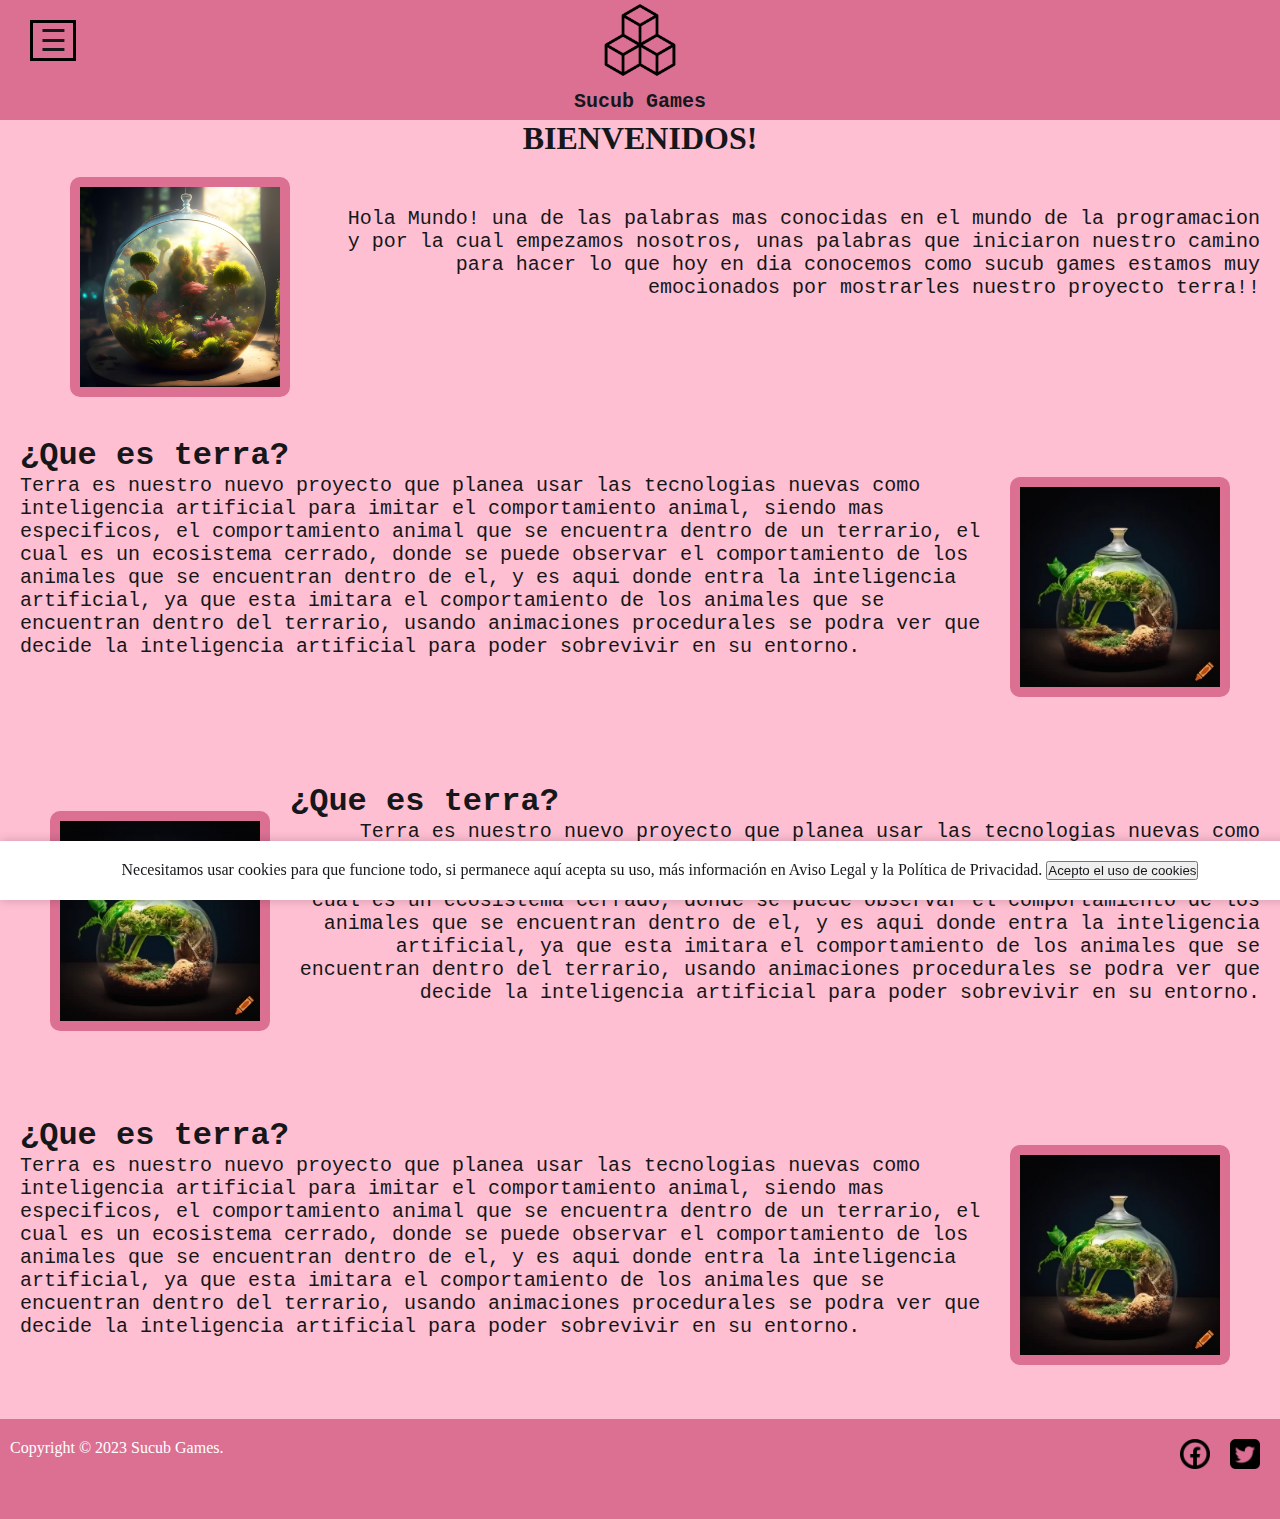
==== commit 35797623: "No supe que poner de nuevo Solo hace falat" ====
--- a/index.html
+++ b/index.html
@@ -39,15 +39,17 @@
       <li class="sub_menu"><img src="icons/hogar.png" class="icon" alt="Home" width="20px" height="20px"><a
           href="index.html" class="link"> Home</a></li>
       <li class="sub_menu"><img src="icons/acerca-de.png" class="icon" alt="about" width="20px" height="20px"><a
-          href="About/About.html" class="link"> About</a></li>
+          href="About/About.html" target="_blank" class="link"> About</a></li>
       <li class="sub_menu"><img src="icons/atencion-al-cliente.png" class="contact" alt="Logo Fazt" width="20px"
-          height="20px"><a class="link"> Contact</a></li>
+          height="20px"><a href="Formulario/add.php" target="_blank" class="link"> Contact</a></li>
       <li class="sub_menu"><img src="icons/paquete.png" class="icon" alt="products" width="20px" height="20px"><a
-          href="Productos/Productos.html" class="link"> Product</a></li>
+          href="Productos/Productos.html" target="_blank" class="link"> Product</a></li>
       <li class="sub_menu"><img src="icons/comunicar.png" class="icon" alt="products" width="20px" height="20px"><a
-          href="Servicio_cliente/Servicio.html" class="link"> Customer service</a></li>
+          href="Servicio_cliente/Servicio.html" target="_blank" class="link"> Customer service</a></li>
     </ul>
   </div>
+
+  
 	<header>
 		<div class = "logo">
 			<img src = "Imagenes/Logo1.png" alt = "Logo" class="Logo">
@@ -93,8 +95,44 @@
     <div class="contenedor-animal">
       <img src="Imagenes/terrario animal.png" alt="animal image" class="game-image" id="animal-image">
     </div>
+  </div>
 
+  <div class="article3">
+    <div class="contenedor-article3">
+      <img src="Imagenes/terrario animal.png" alt="animal image" class="game-image" id="animal-image">
+    </div>
+    <div id="texto-article3">
+      <h1 class="texto-article3-titulo">¿Que es terra?</h1>
+      <p class="texto-article3-letra">Terra es nuestro nuevo proyecto que planea usar las tecnologias nuevas como inteligencia artificial para
+        imitar el comportamiento animal, siendo mas especificos, el comportamiento animal que se encuentra dentro de
+        un terrario,
+        el cual es un ecosistema cerrado, donde se puede observar el comportamiento de los animales que se encuentran
+        dentro de el,
+        y es aqui donde entra la inteligencia artificial, ya que esta imitara el comportamiento de los animales que se
+        encuentran dentro del terrario,
+        usando animaciones procedurales se podra ver que decide la inteligencia artificial para poder sobrevivir en su
+        entorno.
+      </p>
+    </div>
+  </div>
 
+  <div class="article4">
+    <div id="texto-article4">
+      <h1 class="texto-article4-titulo">¿Que es terra?</h1>
+      <p class="texto-article4-letra">Terra es nuestro nuevo proyecto que planea usar las tecnologias nuevas como inteligencia artificial para
+        imitar el comportamiento animal, siendo mas especificos, el comportamiento animal que se encuentra dentro de
+        un terrario,
+        el cual es un ecosistema cerrado, donde se puede observar el comportamiento de los animales que se encuentran
+        dentro de el,
+        y es aqui donde entra la inteligencia artificial, ya que esta imitara el comportamiento de los animales que se
+        encuentran dentro del terrario,
+        usando animaciones procedurales se podra ver que decide la inteligencia artificial para poder sobrevivir en su
+        entorno.
+      </p>
+    </div>
+    <div class="contenedor-article4">
+      <img src="Imagenes/terrario animal.png" alt="animal image" class="game-image" id="animal-image">
+    </div>
   </div>
 
 <!--
--- a/main.css
+++ b/main.css
@@ -2,22 +2,24 @@
   margin: 0px;
   padding: 0px;
   text-decoration: none;
-  color: white;
+  color:#151719 ;
 
 }
 body{
-  background-image: linear-gradient(150deg,
+  /*background-image: linear-gradient(150deg,
   pink,
   rgb(240, 133, 240),
-  rgb(232, 156, 255));
+  rgb(232, 156, 255));*/
+  background-color: rgb(255, 191, 211);
 }
 
 header {
   /*background-color: rgb(236, 214, 255);*/
-  background-image: linear-gradient(150deg,
+ /* background-image: linear-gradient(150deg,
       pink,
       rgb(240, 133, 240),
-      rgb(232, 156, 255));
+      rgb(232, 156, 255));*/
+      background-color: palevioletred;
 }
 
 #sidebar {
@@ -70,19 +72,22 @@
 
 .sub_menu {
   list-style: none;
+  color: #fff;
 }
 
 .link {
   text-decoration: none;
   padding: 10px;
   position: relative;
+  color: #fff ;
 }
 
 .link:after {
   content: "";
   width: 0;
   height: 4px;
-  background-color: rgb(168, 98, 233);
+  /*background-color: rgb(168, 98, 233);*/
+  background-color: palevioletred;
   position: absolute;
   bottom: 0;
   right: 50%;
@@ -105,10 +110,11 @@
 #contenido {
   display: flex;
   /*background-color: rgb(236, 214, 255);*/
-  background-image: linear-gradient(150deg,
+  /*background-image: linear-gradient(150deg,
       pink,
       rgb(240, 133, 240),
-      rgb(232, 156, 255));
+      rgb(232, 156, 255));*/
+
   font-family: 'Courier New', Courier, monospace;
   margin: 0;
   padding: 0;
@@ -179,6 +185,9 @@
 .game-image {
   width: 200px;
   height: auto;
+  border: 10px solid;
+  border-color: palevioletred;
+  border-radius: 10px;
 }
 
 .contenedor-terra{
@@ -190,6 +199,8 @@
 
 .article2{
   display: flex;
+  margin-bottom: 30px;
+  padding-bottom: 20px;
 }
 #texto-animal{
   margin: 20px;
@@ -206,53 +217,15 @@
 
 .contenedor-animal{
   padding-right: 50px;
-  padding-top: 70px;
-}
-
-/* #animal-image {
-  display: flex;
-  
-
- position: absolute;
-  top: 50%;
-  /* Mueve la imagen hacia abajo en un 50% de la altura del contenedor 
-  left: 0;
-  /* Coloca la imagen en la posición más a la izquierda del contenedor 
-  transform: translate(500px, 500px);
-  /* Alinea verticalmente la imagen 
-}*/
-
-/*.contenedor {
-  position: relative;
-  height: 400px;
-  /* Ajusta la altura según tus necesidades 
-  width: 400px;
-  /* Ajusta el ancho según tus necesidades 
- 
-}*/
-
-/*.contenedor img {
-  display: flex;
-  position: absolute;
-  top: 50%;
-  /* Mueve la imagen hacia abajo en un 50% de la altura del contenedor 
-  left: 0;
-  /* Coloca la imagen en la posición más a la izquierda del contenedor 
-  transform: translate(-400px, 10px);
-  /* Alinea verticalmente la imagen 
-}
-*/
+  padding-top: 60px;
+}
+
+
+
+
 /*====================================text terra====================================================== */
 
-/*.texto-terra {
-  display: flex;
-  font-family: 'Courier New', Courier, monospace;
-  font-size: 20px;
-  transform: translate(-50px, 250px);
-  margin: 0px;
-  width: 800px;
-
-}*/
+
 
 .texto-terra{
   display: flex;
@@ -273,11 +246,66 @@
 }*/
 
 
+.article3{
+  display: flex;
+  margin-bottom: 30px;
+  align-items: center;
+  padding-bottom: 20px;
+}
+#texto-article3{
+  margin: 20px;
+}
+.texto-article3-titulo{
+  font-family: 'Courier New', Courier, monospace;
+}
+
+.texto-article3-letra{
+  font-size: 20px;
+  text-align: right;
+  font-family: 'Courier New', Courier, monospace;
+}
+
+.contenedor-article3{
+  padding-left: 50px;
+  padding-top: 60px;
+}
+
+
+
+.article4{
+  display: flex;
+  margin-bottom: 30px;
+  align-items: center;
+  padding-bottom: 20px;
+}
+#texto-article4{
+  margin: 20px;
+}
+.texto-article4-titulo{
+  font-family: 'Courier New', Courier, monospace;
+}
+
+.texto-article4-letra{
+  font-size: 20px;
+  text-align: left;
+  font-family: 'Courier New', Courier, monospace;
+}
+
+.contenedor-article4{
+  padding-right: 50px;
+  padding-top: 60px;
+}
+
+
+
+
+
 /*====================================footer====================================================== */
 
 footer {
   height: 10vh;
-  background-color: rgb(152, 20, 192);
+  /*background-color: rgb(152, 20, 192);*/
+  background-color: palevioletred;
   color: #fff;
   display: flex;
   justify-content: space-between;
@@ -290,6 +318,10 @@
 .Copy {
   display: flex;
   margin: 10px;
+}
+
+.Copy-text{
+  color: #fff;
 }
 
 .redes {
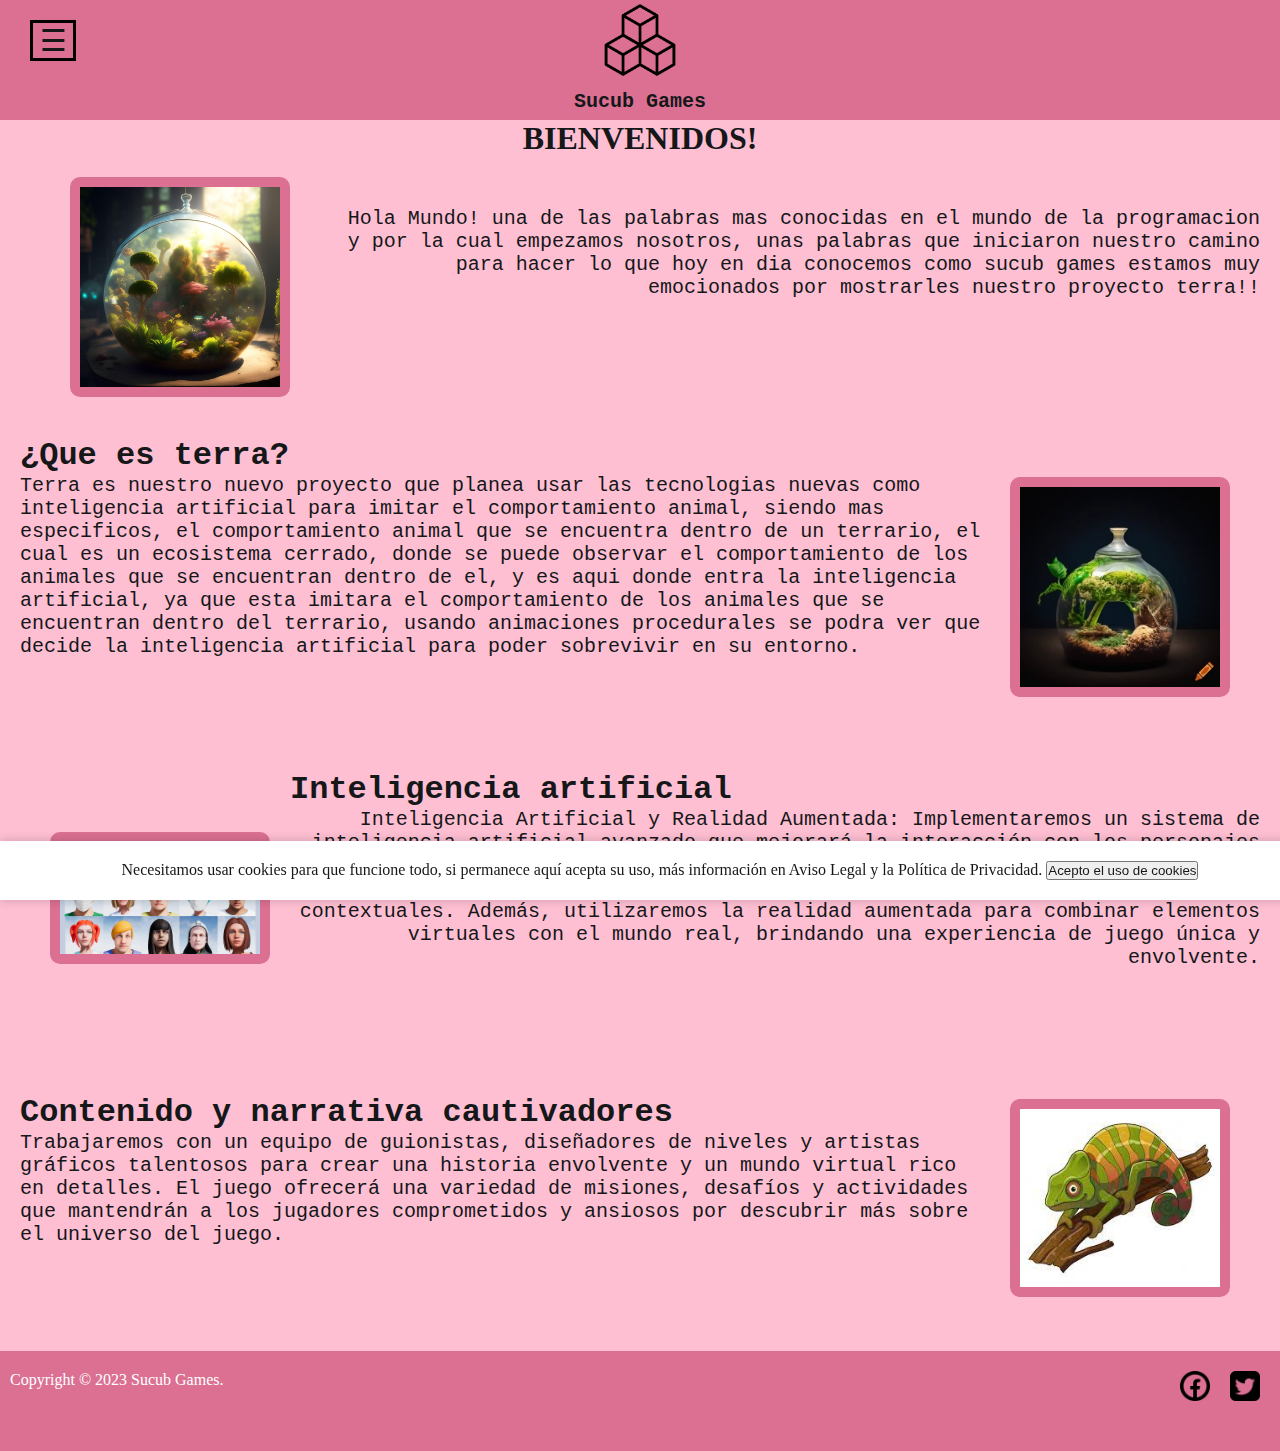
==== commit bba5138c: "Ya esta, solo los avisos legales no salen, no se por que" ====
--- a/index.html
+++ b/index.html
@@ -19,14 +19,14 @@
 
 <body>
   <div id="div-cookies" style="display: none;">
-		Necesitamos usar cookies para que funcione todo, si permanece aquí acepta su uso, más información en
-		<a hreflang="es" href="Aviso_Legal.html">Aviso Legal</a>
-		y la
-		<a hreflang="es" href="Aviso_Legal.html">Política de Privacidad</a>.
-		<button type="button" class="btn btn-sm btn-primary" onclick="acceptCookies()">
-		Acepto el uso de cookies
-		</button>
-	</div>	
+    Necesitamos usar cookies para que funcione todo, si permanece aquí acepta su uso, más información en
+    <a hreflang="es" href="Aviso_Legal.html">Aviso Legal</a>
+    y la
+    <a hreflang="es" href="Aviso_Legal.html">Política de Privacidad</a>.
+    <button type="button" class="btn btn-sm btn-primary" onclick="acceptCookies()">
+      Acepto el uso de cookies
+    </button>
+  </div>
 
   <div id="sidebar">
     <div class="toggle-btn">
@@ -36,74 +36,54 @@
       <li>
         <img src="icons/Logo_alternativo.png" alt="Logo empresa" class="logo" width="100px" height="100px">
       </li>
-      <li class="sub_menu"><img src="icons/hogar.png" class="icon" alt="Home" width="20px" height="20px"><a
-          href="index.html" class="link"> Home</a></li>
+      <!--li class="sub_menu"><img src="icons/hogar.png" class="icon" alt="Home" width="20px" height="20px"><a
+          href="index.html" class="link"> Home</a><li-->
       <li class="sub_menu"><img src="icons/acerca-de.png" class="icon" alt="about" width="20px" height="20px"><a
-          href="About/About.html" target="_blank" class="link"> About</a></li>
+          href="About/About.html" target="_self" class="link"> About</a></li>
       <li class="sub_menu"><img src="icons/atencion-al-cliente.png" class="contact" alt="Logo Fazt" width="20px"
           height="20px"><a href="Formulario/add.php" target="_blank" class="link"> Contact</a></li>
       <li class="sub_menu"><img src="icons/paquete.png" class="icon" alt="products" width="20px" height="20px"><a
-          href="Productos/Productos.html" target="_blank" class="link"> Product</a></li>
+          href="Productos/Productos.html" target="_self" class="link"> Product</a></li>
       <li class="sub_menu"><img src="icons/comunicar.png" class="icon" alt="products" width="20px" height="20px"><a
-          href="Servicio_cliente/Servicio.html" target="_blank" class="link"> Customer service</a></li>
+          href="Servicio_cliente/Servicio.html" target="_self" class="link"> Customer service</a></li>
     </ul>
   </div>
 
-  
-	<header>
-		<div class = "logo">
-			<img src = "Imagenes/Logo1.png" alt = "Logo" class="Logo">
-		</div>
 
-		<div class="Text-Logo">
-			<h1 class="text-L">Sucub Games</h1>
-		</div>	
-	</header>
+  <header>
+    <div class="logo">
+      <img src="Imagenes/Logo1.png" alt="Logo" class="Logo">
+    </div>
+
+    <div class="Text-Logo">
+      <h1 class="text-L">Sucub Games</h1>
+    </div>
+  </header>
   <div class="bienvenida">
     <h1 class="bienvenida-letra">BIENVENIDOS!</h1>
   </div>
 
-  <div id="contenido" >
-   
+  <div id="contenido">
 
- 
-      <div class="contenedor-terra">
-        <img src="Imagenes/foto-game-terra.jpg" alt="game image" class="game-image">
-      </div>
-      <div class="texto-terra">
-        
-        <p class="texto-terra-letra">Hola Mundo! una de las palabras mas conocidas en el mundo de la programacion y por la cual empezamos
-          nosotros,
-          unas palabras que iniciaron nuestro camino para hacer lo que hoy en dia conocemos como sucub games
-          estamos muy emocionados por mostrarles nuestro proyecto terra!!</p>
-      </div>
+
+
+    <div class="contenedor-terra">
+      <img src="Imagenes/foto-game-terra.jpg" alt="game image" class="game-image">
+    </div>
+    <div class="texto-terra">
+
+      <p class="texto-terra-letra">Hola Mundo! una de las palabras mas conocidas en el mundo de la programacion y por la
+        cual empezamos
+        nosotros,
+        unas palabras que iniciaron nuestro camino para hacer lo que hoy en dia conocemos como sucub games
+        estamos muy emocionados por mostrarles nuestro proyecto terra!!</p>
+    </div>
   </div>
   <div class="article2">
     <div id="texto-animal">
       <h1 class="texto-animal-titulo">¿Que es terra?</h1>
-      <p class="texto-animal-letra">Terra es nuestro nuevo proyecto que planea usar las tecnologias nuevas como inteligencia artificial para
-        imitar el comportamiento animal, siendo mas especificos, el comportamiento animal que se encuentra dentro de
-        un terrario,
-        el cual es un ecosistema cerrado, donde se puede observar el comportamiento de los animales que se encuentran
-        dentro de el,
-        y es aqui donde entra la inteligencia artificial, ya que esta imitara el comportamiento de los animales que se
-        encuentran dentro del terrario,
-        usando animaciones procedurales se podra ver que decide la inteligencia artificial para poder sobrevivir en su
-        entorno.
-      </p>
-  </div>
-    <div class="contenedor-animal">
-      <img src="Imagenes/terrario animal.png" alt="animal image" class="game-image" id="animal-image">
-    </div>
-  </div>
-
-  <div class="article3">
-    <div class="contenedor-article3">
-      <img src="Imagenes/terrario animal.png" alt="animal image" class="game-image" id="animal-image">
-    </div>
-    <div id="texto-article3">
-      <h1 class="texto-article3-titulo">¿Que es terra?</h1>
-      <p class="texto-article3-letra">Terra es nuestro nuevo proyecto que planea usar las tecnologias nuevas como inteligencia artificial para
+      <p class="texto-animal-letra">Terra es nuestro nuevo proyecto que planea usar las tecnologias nuevas como
+        inteligencia artificial para
         imitar el comportamiento animal, siendo mas especificos, el comportamiento animal que se encuentra dentro de
         un terrario,
         el cual es un ecosistema cerrado, donde se puede observar el comportamiento de los animales que se encuentran
@@ -114,33 +94,45 @@
         entorno.
       </p>
     </div>
+    <div class="contenedor-animal">
+      <img src="Imagenes/terrario animal.png" alt="animal image" class="game-image" id="animal-image">
+    </div>
+  </div>
+
+  <div class="article3">
+    <div class="contenedor-article3">
+      <img src="Imagenes/npc.png" alt="npc image" class="game-image" id="npc-image">
+    </div>
+    <div id="texto-article3">
+      <h1 class="texto-article3-titulo">Inteligencia artificial</h1>
+      <p class="texto-article3-letra">Inteligencia Artificial y Realidad Aumentada: Implementaremos un sistema de inteligencia artificial
+         avanzado que mejorará la interacción con los personajes y el entorno virtual. Los jugadores podrán interactuar con personajes no jugables
+          (NPC) y experimentar un comportamiento realista y respuestas contextuales. Además, utilizaremos la realidad aumentada para combinar elementos 
+          virtuales con el mundo real, brindando una experiencia de juego única y envolvente.
+      </p>
+    </div>
   </div>
 
   <div class="article4">
     <div id="texto-article4">
-      <h1 class="texto-article4-titulo">¿Que es terra?</h1>
-      <p class="texto-article4-letra">Terra es nuestro nuevo proyecto que planea usar las tecnologias nuevas como inteligencia artificial para
-        imitar el comportamiento animal, siendo mas especificos, el comportamiento animal que se encuentra dentro de
-        un terrario,
-        el cual es un ecosistema cerrado, donde se puede observar el comportamiento de los animales que se encuentran
-        dentro de el,
-        y es aqui donde entra la inteligencia artificial, ya que esta imitara el comportamiento de los animales que se
-        encuentran dentro del terrario,
-        usando animaciones procedurales se podra ver que decide la inteligencia artificial para poder sobrevivir en su
-        entorno.
+      <h1 class="texto-article4-titulo">Contenido y narrativa cautivadores</h1>
+      <p class="texto-article4-letra">Trabajaremos con un equipo de guionistas, diseñadores de niveles y artistas
+         gráficos talentosos para crear una historia envolvente y un mundo virtual rico en detalles. El juego ofrecerá
+          una variedad de misiones, desafíos y actividades que mantendrán a los jugadores comprometidos y ansiosos por
+           descubrir más sobre el universo del juego.
       </p>
     </div>
     <div class="contenedor-article4">
-      <img src="Imagenes/terrario animal.png" alt="animal image" class="game-image" id="animal-image">
+      <img src="Imagenes/camaleon.jpeg" alt="animal image" class="game-image" id="animal-image">
     </div>
   </div>
 
-<!--
+  <!--
       
       </div>-->
 
 
-   
+
 
 
   <footer>
@@ -181,7 +173,7 @@
 			checkAcceptCookies();
 		});
 	</script>
-
+  
   <script src="main.js"></script>
 </body>
 
